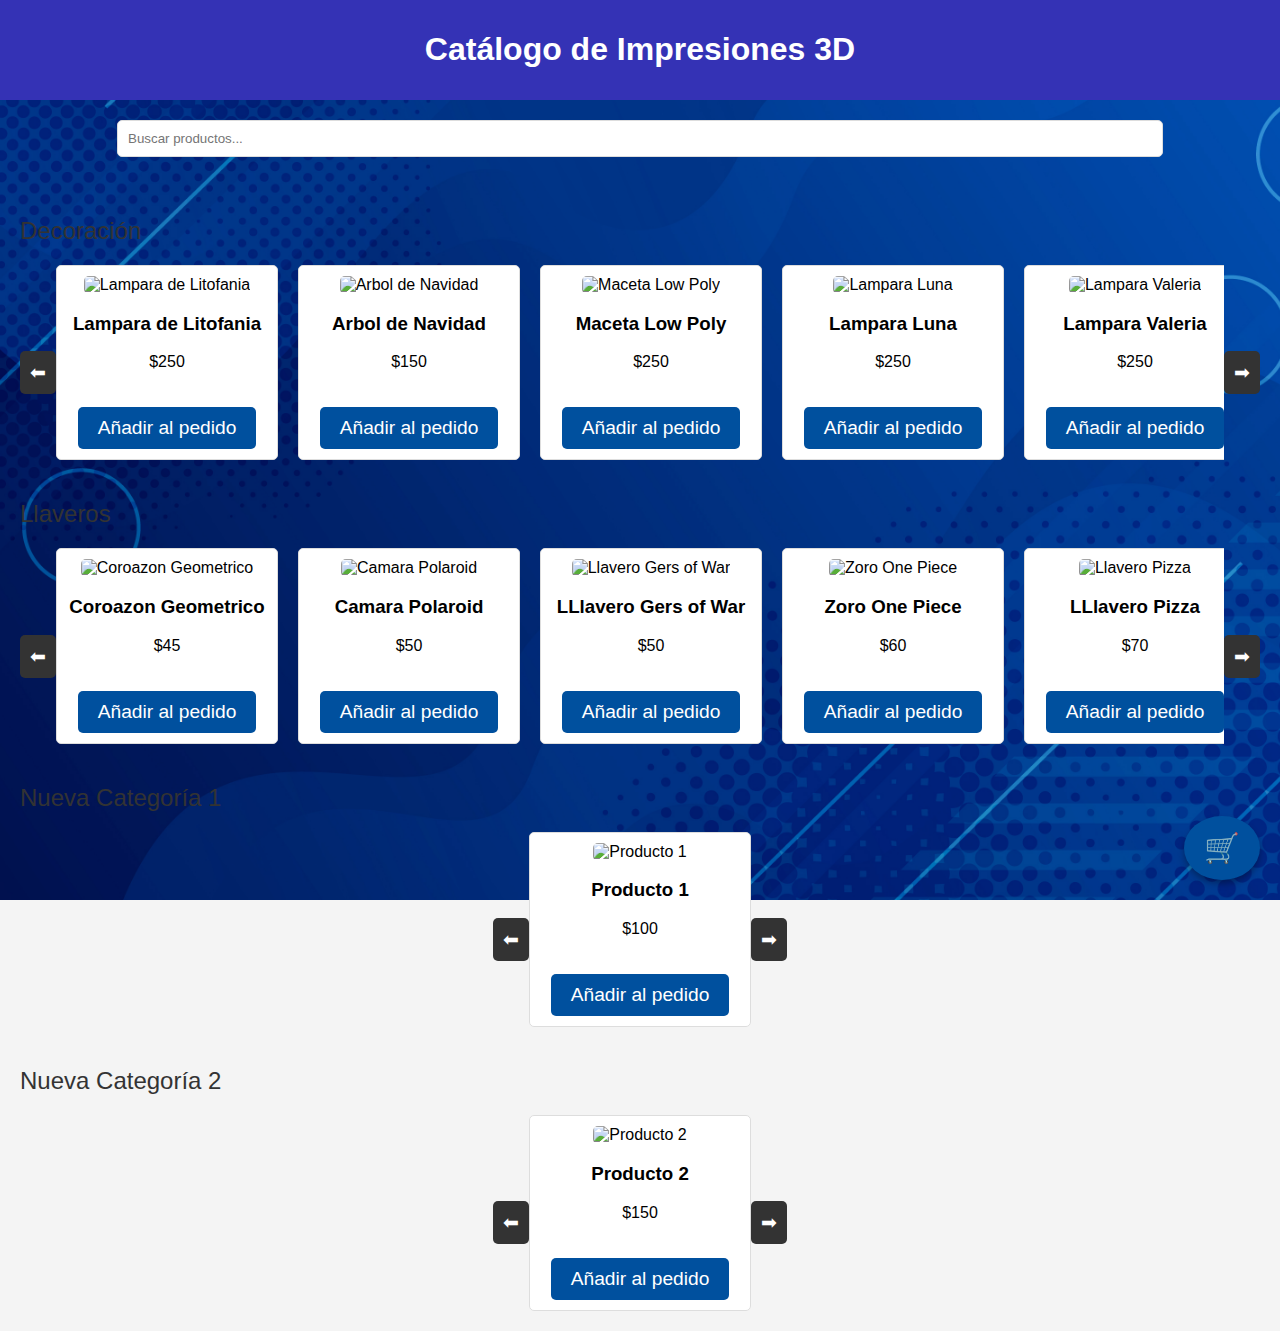
==== index.html @ 331e77e2 "Update index.html" ====
<!DOCTYPE html>
<html lang="es">
<head>
    <meta charset="UTF-8">
    <meta name="viewport" content="width=device-width, initial-scale=1.0">
    <title>Catálogo de Impresiones 3D</title>
    <link rel="stylesheet" href="style.css">
    <style>
        body {
            font-family: Arial, sans-serif;
            margin: 0;
            padding: 0;
            background-image: url("./Imagenes/fondo.jpg");
            background-size: cover;
            background-position: center center;
            background-attachment: fixed;
        }
        header {
            background-color: #3432b5;
            color: white;
            padding: 10px 20px;
            text-align: center;
        }
        .search-bar {
            margin: 20px auto;
            text-align: center;
        }
        .search-bar input {
            width: 80%;
            padding: 10px;
            border: 1px solid #ddd;
            border-radius: 5px;
        }
        .catalog {
            padding: 20px;
        }
        .category {
            width: 100%;
            font-size: 1.5em;
            margin-top: 20px;
            color: #333;
            text-align: left;
        }
        .carousel-container {
            display: flex;
            align-items: center;
            overflow: hidden;
            max-width: 100%;
        }
        .carousel {
            display: flex;
            gap: 20px;
            overflow-x: auto;
            scroll-behavior: smooth;
        }
        .carousel::-webkit-scrollbar {
            display: none;
        }
        .product {
            border: 1px solid #ddd;
            border-radius: 5px;
            padding: 10px;
            min-width: 150px;
            text-align: center;
            flex-shrink: 0;
        }
        .product img {
            max-width: 100%;
            border-radius: 5px;
        }
        .carousel-prev, .carousel-next {
            cursor: pointer;
            background-color: #333;
            color: white;
            border: none;
            padding: 10px;
        }
        /* Modal Styles */
        .modal {
            display: none;
            position: fixed;
            z-index: 1;
            left: 0;
            top: 0;
            width: 100%;
            height: 100%;
            background-color: rgba(0, 0, 0, 0.4);
            padding-top: 60px;
        }
        .modal-content {
            background-color: white;
            margin: 5% auto;
            padding: 20px;
            border-radius: 10px;
            width: 80%;
            max-width: 400px;
        }
        .close {
            color: #aaa;
            float: right;
            font-size: 28px;
            font-weight: bold;
        }
        .close:hover, .close:focus {
            color: black;
            text-decoration: none;
            cursor: pointer;
        }
    </style>
</head>
<body>
    <!-- Animación de Cargando -->
    <div class="loader" id="loader"></div>

    <div class="cart" onclick="openCartModal()">🛒</div>

    <!-- Modal del carrito -->
    <div id="cartModal" class="modal">
        <div class="modal-content">
            <span class="close" onclick="closeModal()">&times;</span>
            <h2>Tu pedido</h2>
            <!-- Usamos tabla para mostrar los elementos del carrito -->
            <table id="cartTable">
                <thead>
                    <tr>
                        <th>Producto</th>
                        <th>Precio</th>
                        <th>Cantidad</th>
                        <th>Total</th>
                        <th>Acciones</th>
                    </tr>
                </thead>
                <tbody id="cartItems"></tbody>
            </table>
            <div class="cart-total">
                <h3>Total: $<span id="totalPrice">0</span></h3>
            </div>
            <button onclick="proceedToWhatsApp()">Confirmar y enviar a WhatsApp</button>
        </div>
    </div>

    <header>
        <h1>Catálogo de Impresiones 3D</h1>
    </header>

    <!-- Barra de búsqueda -->
    <div class="search-bar">
        <input type="text" id="search" placeholder="Buscar productos..." oninput="filterProducts()">
    </div>

    <!-- Catálogo -->
    <div class="catalog" id="catalog">
        <!-- Categoría Decoración -->
        <div class="category">Decoración</div>
        <div class="carousel-container">
            <button id="scroll-left-decoracion" class="carousel-prev">⬅</button>
            <div class="carousel" id="decoracion">
                <div class="product" data-category="Decoración" data-name="Decoración">
                    <img src="C:/Users/OMEN/Desktop/Pagina web/Imagenes/1.1.jpg" width="150" height="200" alt="Lampara de Litofania">
                    <h3>Lampara de Litofania</h3>
                    <p>$250</p>
                    <button onclick="addToCart('Lampara de Litofania', 250)">Añadir al pedido</button>
                </div>
                <div class="product" data-category="Decoración" data-name="Decoración">
                    <img src="C:/Users/OMEN/Desktop/Pagina web/Imagenes/Arbol de Navidad.jpg" width="200" height="200" alt="Arbol de Navidad">
                    <h3>Arbol de Navidad</h3>
                    <p>$150</p>
                    <button onclick="addToCart('Arbol de Navidad', 150)">Añadir al pedido</button>
                </div>
                <div class="product" data-category="Decoración" data-name="Decoración">
                    <img src="C:/Users/OMEN/Desktop/Pagina web/Imagenes/Maceta Low Poly.jpg" width="200" height="200" alt="Maceta Low Poly">
                    <h3>Maceta Low Poly</h3>
                    <p>$250</p>
                    <button onclick="addToCart('Maceta Low Poly', 250)">Añadir al pedido</button>
                </div>
                <div class="product" data-category="Decoración" data-name="Decoración">
                    <img src="C:/Users/OMEN/Desktop/Pagina web/Imagenes/Lampara Luna.jpg" width="200" height="200" alt="Lampara Luna">
                    <h3>Lampara Luna</h3>
                    <p>$250</p>
                    <button onclick="addToCart('Lampara Luna', 250)">Añadir al pedido</button>
                </div>
                <div class="product" data-category="Decoración" data-name="Decoración">
                    <img src="C:/Users/OMEN/Desktop/Pagina web/Imagenes/Lampara Valeria.jpg" width="200" height="200" alt="Lampara Valeria">
                    <h3>Lampara Valeria</h3>
                    <p>$250</p>
                    <button onclick="addToCart('Lampara Valeria', 250)">Añadir al pedido</button>
                </div>
                <div class="product" data-category="Decoración" data-name="Decoración">
                    <img src="C:/Users/OMEN/Desktop/Pagina web/Imagenes/Lampara Tulipan.jpeg" width="200" height="200" alt="Lampara Tulipan">
                    <h3>Lampara Tulipan</h3>
                    <p>$300</p>
                    <button onclick="addToCart('Lampara Tulipan', 300)">Añadir al pedido</button>
                </div>
                <div class="product" data-category="Decoración" data-name="Decoración">
                    <img src="C:\Users\OMEN\Desktop\Pagina web\Imagenes\Florero Trensado.jpg" width="200" height="200" alt="Florero Trensado">
                    <h3>Florero Trensado</h3>
                    <p>$250</p>
                    <button onclick="addToCart('Florero Trensado', 300)">Añadir al pedido</button>
                </div>
                <div class="product" data-category="Decoración" data-name="Decoración">
                    <img src="C:\Users\OMEN\Desktop\Pagina web\Imagenes\Vaso Voroni Espiral.png" width="200" height="200" alt="Vaso Voroni Espiral">
                    <h3>Vaso Voroni Espiral</h3>
                    <p>$300</p>
                    <button onclick="addToCart('Vaso Voroni Espiral', 300)">Añadir al pedido</button>
                </div>
                <div class="product" data-category="Decoración" data-name="Decoración">
                    <img src="C:\Users\OMEN\Desktop\Pagina web\Imagenes\Linterna Minecraft.jpg" width="250" height="200" alt="Linterna Minecraft">
                    <h3>Linterna Minecraft</h3>
                    <p>$300</p>
                    <button onclick="addToCart('Linterna Minecraft', 300)">Añadir al pedido</button>
                </div>
                <div class="product" data-category="Decoración" data-name="Decoración">
                    <img src="C:\Users\OMEN\Desktop\Pagina web\Imagenes\Jarron Personalizado.png" width="200" height="200" alt="Jarron Personalizado">
                    <h3>Jarron Personalizado</h3>
                    <p>$300</p>
                    <button onclick="addToCart('Jarron Personalizado', 300)">Añadir al pedido</button>
                </div>
                <!-- Añade más productos si es necesario -->
            </div>
            <button id="scroll-right-decoracion" class="carousel-next">➡</button>
        </div>

        <!-- Categoría Llaveros -->
        <div class="category">Llaveros</div>
        <div class="carousel-container">
            <button id="scroll-left-Llaveros" class="carousel-prev">⬅</button>
            <div class="carousel" id="Llaveros">
                <div class="product" data-category="Llaveros" data-name="Llaveros">
                    <img src="C:\Users\OMEN\Desktop\Pagina web\Imagenes\Coroazon Geometrico.webp" width="200" height="200" alt="Coroazon Geometrico">
                    <h3>Coroazon Geometrico</h3>
                    <p>$45</p>
                    <button onclick="addToCart('Coroazon Geometrico', 45)">Añadir al pedido</button>
                </div>
                <div class="product" data-category="Llaveros" data-name="Llaveros">
                    <img src="C:\Users\OMEN\Desktop\Pagina web\Imagenes\Camara Polaroid.jpg" width="200" height="200" alt="Camara Polaroid">
                    <h3>Camara Polaroid</h3>
                    <p>$50</p>
                    <button onclick="addToCart('Camara Polaroid', 50)">Añadir al pedido</button>
                </div>
                <div class="product" data-category="Llaveros" data-name="Llaveros">
                    <img src="C:\Users\OMEN\Desktop\Pagina web\Imagenes\Llavero Gers of War.jpg" width="200" height="200" alt="Llavero Gers of War">
                    <h3>LLlavero Gers of War</h3>
                    <p>$50</p>
                    <button onclick="addToCart('Llavero Gers of War', 50)">Añadir al pedido</button>
                </div>
                <div class="product" data-category="Llaveros" data-name="Llaveros">
                    <img src="C:\Users\OMEN\Desktop\Pagina web\Imagenes\Zoro One Piece.jpg" width="200" height="200" alt="Zoro One Piece">
                    <h3>Zoro One Piece</h3>
                    <p>$60</p>
                    <button onclick="addToCart('Zoro One Piece', 60)">Añadir al pedido</button>
                </div>
                <div class="product" data-category="Llaveros" data-name="Llaveros">
                    <img src="C:\Users\OMEN\Desktop\Pagina web\Imagenes\Llavero Pizza.png" width="200" height="200" alt="Llavero Pizza">
                    <h3>LLlavero Pizza</h3>
                    <p>$70</p>
                    <button onclick="addToCart('Llavero Pizza', 70)">Añadir al pedido</button>
                </div>
                <div class="product" data-category="Llaveros" data-name="Llavero 3D">
                    <img src="llavero_3d.jpg" width="200" height="200" alt="Llavero 3D">
                    <h3>Llavero 3D</h3>
                    <p>$50</p>
                    <button onclick="addToCart('Llavero 3D', 50)">Añadir al pedido</button>
                </div>
                <div class="product" data-category="Llaveros" data-name="Llavero 3D">
                    <img src="llavero_3d.jpg" width="200" height="200" alt="Llavero 3D">
                    <h3>Llavero 3D</h3>
                    <p>$50</p>
                    <button onclick="addToCart('Llavero 3D', 50)">Añadir al pedido</button>
                </div>
                <div class="product" data-category="Llaveros" data-name="Llavero 3D">
                    <img src="llavero_3d.jpg" width="200" height="200" alt="Llavero 3D">
                    <h3>Llavero 3D</h3>
                    <p>$50</p>
                    <button onclick="addToCart('Llavero 3D', 50)">Añadir al pedido</button>
                </div>
                <div class="product" data-category="Llaveros" data-name="Llavero 3D">
                    <img src="llavero_3d.jpg" width="200" height="200" alt="Llavero 3D">
                    <h3>Llavero 3D</h3>
                    <p>$50</p>
                    <button onclick="addToCart('Llavero 3D', 50)">Añadir al pedido</button>
                </div>
                <div class="product" data-category="Llaveros" data-name="Llavero 3D">
                    <img src="llavero_3d.jpg" width="200" height="200" alt="Llavero 3D">
                    <h3>Llavero 3D</h3>
                    <p>$50</p>
                    <button onclick="addToCart('Llavero 3D', 50)">Añadir al pedido</button>
                </div>
                <!-- Añade más productos si es necesario -->
            </div>
            <button id="scroll-right-Llaveros" class="carousel-next">➡</button>
        </div>

        <!-- Nueva Categoría 1 -->
        <div class="category">Nueva Categoría 1</div>
        <div class="carousel-container">
            <button id="scroll-left-nueva-categoria-1" class="carousel-prev">⬅</button>
            <div class="carousel" id="nueva-categoria-1">
                <div class="product" data-category="Nueva Categoría 1" data-name="Producto 1">
                    <img src="producto1.jpg" alt="Producto 1">
                    <h3>Producto 1</h3>
                    <p>$100</p>
                    <button onclick="addToCart('Producto 1', 100)">Añadir al pedido</button>
                </div>
                <!-- Añade más productos si es necesario -->
            </div>
            <button id="scroll-right-nueva-categoria-1" class="carousel-next">➡</button>
        </div>

        <!-- Nueva Categoría 2 -->
        <div class="category">Nueva Categoría 2</div>
        <div class="carousel-container">
            <button id="scroll-left-nueva-categoria-2" class="carousel-prev">⬅</button>
            <div class="carousel" id="nueva-categoria-2">
                <div class="product" data-category="Nueva Categoría 2" data-name="Producto 2">
                    <img src="producto2.jpg" alt="Producto 2">
                    <h3>Producto 2</h3>
                    <p>$150</p>
                    <button onclick="addToCart('Producto 2', 150)">Añadir al pedido</button>
                </div>
                <!-- Añade más productos si es necesario -->
            </div>
            <button id="scroll-right-nueva-categoria-2" class="carousel-next">➡</button>
        </div>
    </div>

    <script src="script.js"></script>
</body>
</html>
---- style.css ----
/* Estilos Generales */
body {
    font-family: Arial, sans-serif;
    margin: 0;
    padding: 0;
    background-color: #f4f4f4;
}

header {
    background-color: #333;
    color: white;
    padding: 10px 20px;
    text-align: center;
}

.search-bar {
    margin: 20px auto;
    text-align: center;
}

.search-bar input {
    width: 80%;
    padding: 10px;
    border: 1px solid #ddd;
    border-radius: 5px;
}

/* Catálogo */
.catalog {
    display: flex;
    flex-wrap: wrap;
    gap: 20px;
    padding: 20px;
    justify-content: center;
}

.product {
    border: 1px solid #ddd;
    border-radius: 5px;
    padding: 10px;
    width: 200px;
    text-align: center;
    background-color: white;
}

.product img {
    max-width: 100%;
    border-radius: 5px;
}

.category {
    width: 100%;
    font-size: 1.5em;
    margin-top: 20px;
    color: #333;
    text-align: left;
}

/* Carrito */
.cart {
    position: fixed;
    bottom: 20px;
    right: 20px;
    background-color: #00509e;
    color: white;
    padding: 15px 20px;
    border-radius: 50%;
    font-size: 1.8em;
    box-shadow: 0 4px 6px rgba(0, 0, 0, 0.3);
    cursor: pointer;
    transition: background-color 0.3s ease, box-shadow 0.3s ease;
    z-index: 1001;
}

.cart:hover {
    background-color: #003f7f;
    box-shadow: 0 6px 8px rgba(0, 0, 0, 0.4);
}

/* Modal */
.modal {
    display: none;
    position: fixed;
    top: 0;
    left: 0;
    width: 100%;
    height: 100%;
    background-color: rgba(0, 0, 0, 0.7);
    justify-content: center;
    align-items: center;
    z-index: 1000;
}

/* Modal content */
.modal-content {
    background-color: #fff;
    border-radius: 10px;
    padding: 20px;
    width: 90%;
    max-width: 500px;
    text-align: center;
    position: relative;
    box-shadow: 0 4px 12px rgba(0, 0, 0, 0.2);
    display: flex;
    flex-direction: column;
    max-height: 70vh; /* Limitar la altura del modal */
    overflow-y: auto; /* Activar scroll si es necesario */
    justify-content: flex-start; /* Asegurar que el contenido esté al principio */
}

/* Titulo del carrito */
.modal-content h2 {
    margin-bottom: 20px;
    color: #333;
    font-size: 1.8em;
}

/* Close button */
.close {
    color: #aaa;
    font-size: 28px;
    font-weight: bold;
    position: absolute;
    top: 10px;
    right: 10px;
}

.close:hover,
.close:focus {
    color: black;
    text-decoration: none;
    cursor: pointer;
}

/* Contenido del carrito */
.cart-item {
    display: flex;
    justify-content: center; /* Centrar el contenido */
    align-items: center;
    padding: 10px 0;
    border-bottom: 1px solid #ddd;
}

.cart-item span {
    font-size: 1.2em;
    width: 50%; /* Distribuir el espacio */
    text-align: center; /* Centrar el texto */
}

.cart-total {
    margin-top: 20px;
    font-size: 1.4em;
    font-weight: bold;
    text-align: center; /* Centrar el texto */
}

.cart-total h3 {
    color: #00509e;
}

/* Botón de confirmar */
button {
    background-color: #00509e;
    color: white;
    padding: 10px 20px;
    border: none;
    border-radius: 5px;
    cursor: pointer;
    font-size: 1.2em;
    margin-top: 20px;
    transition: background-color 0.3s ease;
}

button:hover {
    background-color: #003f7f;
}

/* Botón de enviar al WhatsApp */
.whatsapp-button {
    background-color: #25d366;
    color: white;
    padding: 10px 20px;
    border: none;
    border-radius: 5px;
    cursor: pointer;
    font-size: 1.2em;
    margin-top: 20px;
    transition: background-color 0.3s ease;
    text-align: center;
}

.whatsapp-button:hover {
    background-color: #128c7e;
}

/* Responsive: Ajuste para pantallas pequeñas */
@media (max-width: 600px) {
    .modal-content {
        width: 95%;
    }

    .cart {
        font-size: 1.5em;
        padding: 12px 15px;
    }

    .modal-content h2 {
        font-size: 1.6em;
    }

    .cart-item span {
        font-size: 1em;
    }

    .cart-total h3 {
        font-size: 1.2em;
    }
}

/* Botón de eliminar artículo */
.remove-item {
    background-color: #e74c3c;
    color: white;
    padding: 5px 10px;
    border: none;
    border-radius: 5px;
    cursor: pointer;
    font-size: 0.9em;
    margin-left: 10px;
    transition: background-color 0.3s ease;
}

.remove-item:hover {
    background-color: #c0392b;
}

/* Estilos para el mensaje emergente */
.added-to-cart-message {
    position: fixed;
    bottom: 20px;
    left: 50%;
    transform: translateX(-50%);
    background-color: #28a745; /* Color verde */
    color: white;
    padding: 10px 20px;
    border-radius: 5px;
    font-size: 1.2em;
    display: none; /* Inicialmente oculto */
    opacity: 0;
    transition: opacity 0.3s ease-in-out;
    z-index: 1000;
}

/* Animación de aparición */
.added-to-cart-message.show {
    display: block;
    opacity: 1;
    animation: slideIn 0.5s ease-out;
}

/* Animación para el mensaje */
@keyframes slideIn {
    from {
        transform: translateX(-50%) translateY(50px);
        opacity: 0;
    }
    to {
        transform: translateX(-50%) translateY(0);
        opacity: 1;
    }
}

 /* Carrusel */

 /* Añadir estas líneas a tu archivo CSS */
.carousel {
    display: flex;
    gap: 20px;
    overflow-x: auto;
    scroll-snap-type: x mandatory;
}

.product {
    scroll-snap-align: start;
}

.carousel-prev, .carousel-next {
    cursor: pointer;
    background-color: #333;
    color: white;
    border: none;
    padding: 10px;
}
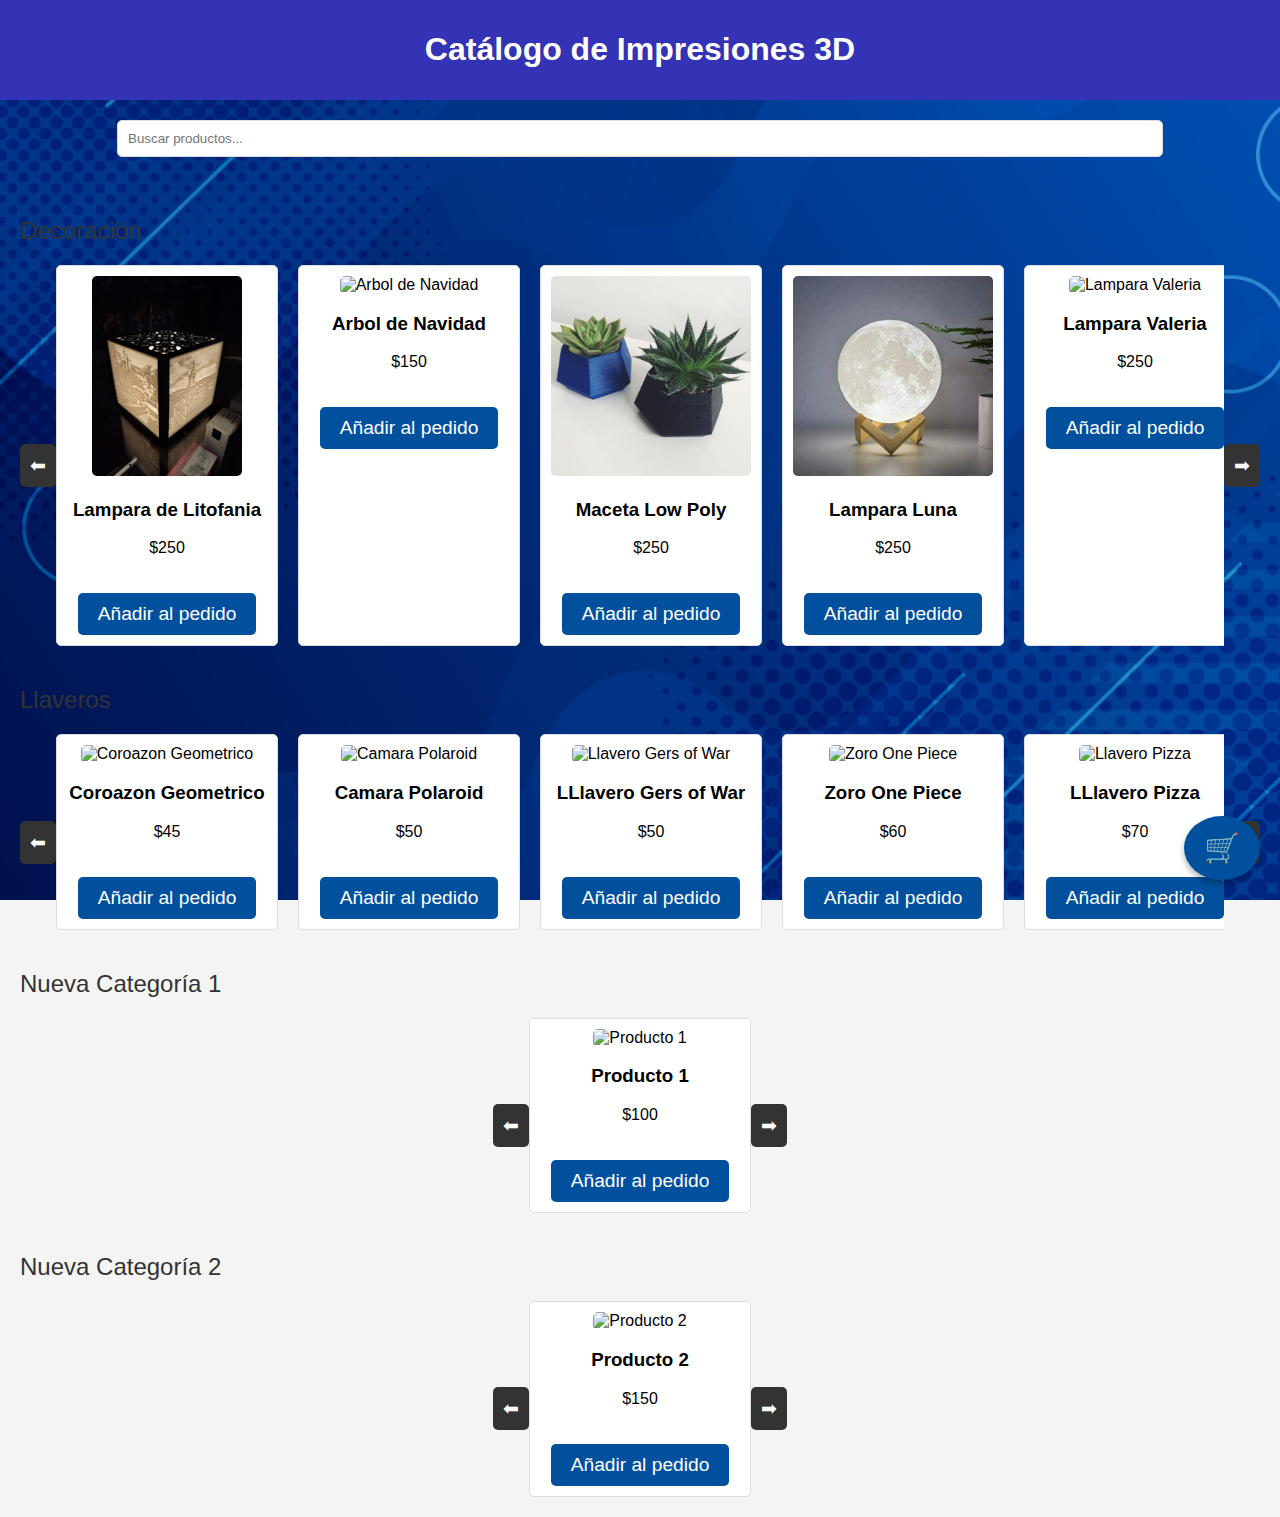
==== commit 49f18208: "Update index.html" ====
--- a/index.html
+++ b/index.html
@@ -156,7 +156,7 @@
             <button id="scroll-left-decoracion" class="carousel-prev">⬅</button>
             <div class="carousel" id="decoracion">
                 <div class="product" data-category="Decoración" data-name="Decoración">
-                    <img src="C:/Users/OMEN/Desktop/Pagina web/Imagenes/1.1.jpg" width="150" height="200" alt="Lampara de Litofania">
+                    <img src="./Imagenes/1.1.jpg" width="150" height="200" alt="Lampara de Litofania">
                     <h3>Lampara de Litofania</h3>
                     <p>$250</p>
                     <button onclick="addToCart('Lampara de Litofania', 250)">Añadir al pedido</button>
@@ -168,13 +168,13 @@
                     <button onclick="addToCart('Arbol de Navidad', 150)">Añadir al pedido</button>
                 </div>
                 <div class="product" data-category="Decoración" data-name="Decoración">
-                    <img src="C:/Users/OMEN/Desktop/Pagina web/Imagenes/Maceta Low Poly.jpg" width="200" height="200" alt="Maceta Low Poly">
+                    <img src="./Imagenes/Maceta Low Poly.jpg" width="200" height="200" alt="Maceta Low Poly">
                     <h3>Maceta Low Poly</h3>
                     <p>$250</p>
                     <button onclick="addToCart('Maceta Low Poly', 250)">Añadir al pedido</button>
                 </div>
                 <div class="product" data-category="Decoración" data-name="Decoración">
-                    <img src="C:/Users/OMEN/Desktop/Pagina web/Imagenes/Lampara Luna.jpg" width="200" height="200" alt="Lampara Luna">
+                    <img src="./Imagenes/Lampara Luna.jpg" width="200" height="200" alt="Lampara Luna">
                     <h3>Lampara Luna</h3>
                     <p>$250</p>
                     <button onclick="addToCart('Lampara Luna', 250)">Añadir al pedido</button>
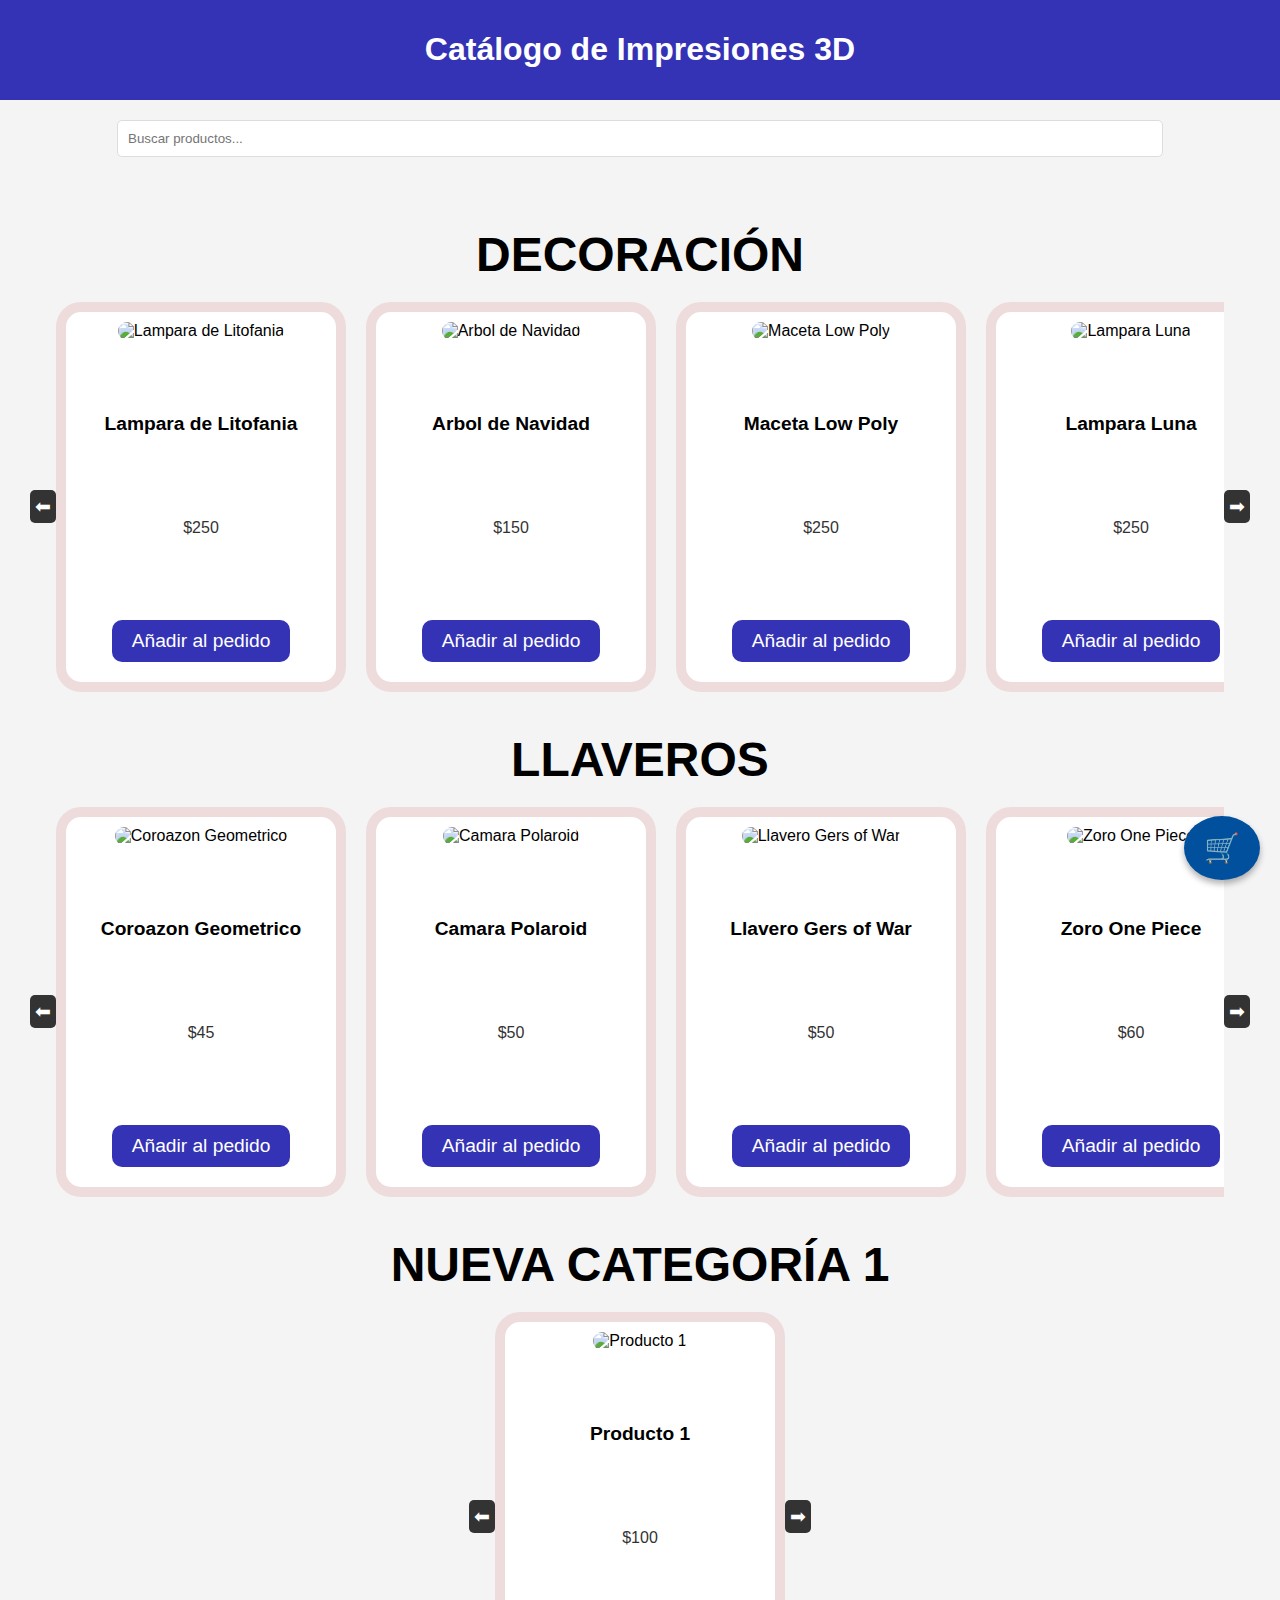
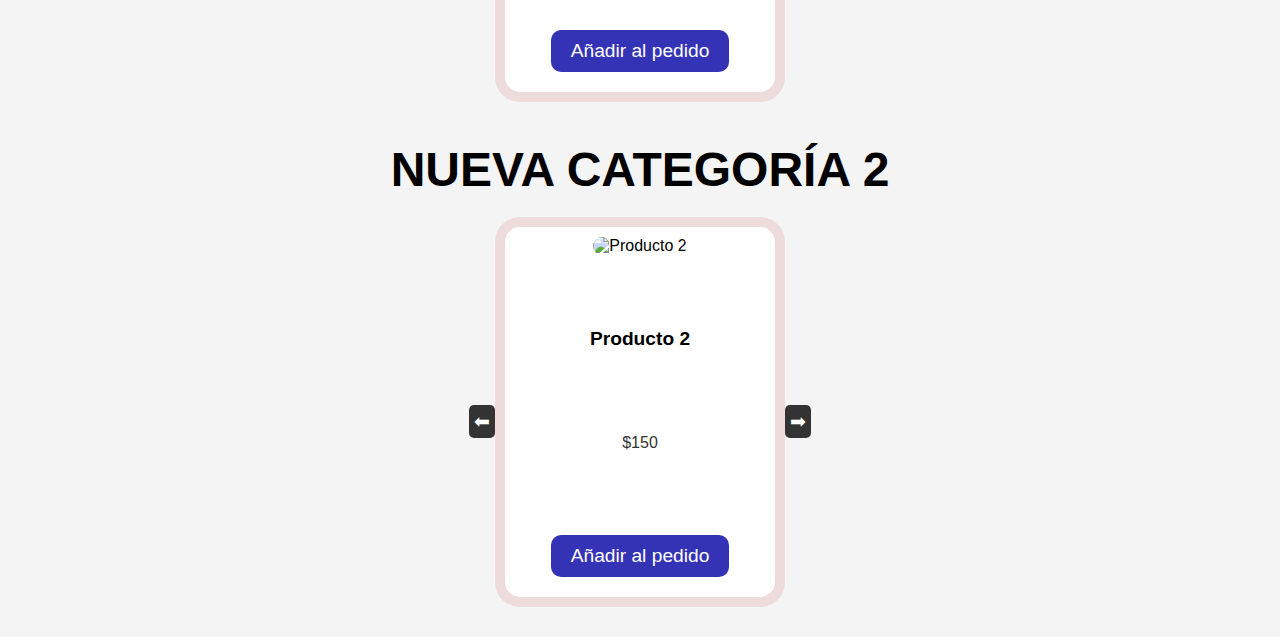
==== commit 6d29220a: "Update index.html" ====
--- a/index.html
+++ b/index.html
@@ -10,7 +10,7 @@
             font-family: Arial, sans-serif;
             margin: 0;
             padding: 0;
-            background-image: url("./Imagenes/fondo.jpg");
+            background-image: url("C:/Users/OMEN/Desktop/Pagina web/Imagenes/fondo.jpg");
             background-size: cover;
             background-position: center center;
             background-attachment: fixed;
@@ -32,14 +32,16 @@
             border-radius: 5px;
         }
         .catalog {
-            padding: 20px;
+            padding: 30px;
         }
         .category {
             width: 100%;
-            font-size: 1.5em;
+            font-size: 3em;
             margin-top: 20px;
-            color: #333;
-            text-align: left;
+            color: #000000;
+            text-align: center;
+            font-weight: bold;
+            text-transform: uppercase;
         }
         .carousel-container {
             display: flex;
@@ -57,23 +59,52 @@
             display: none;
         }
         .product {
-            border: 1px solid #ddd;
-            border-radius: 5px;
+            border: 10px solid #eedcdc;
+            border-radius: 25px;
             padding: 10px;
-            min-width: 150px;
+            width: 250px;
+            height: 350px;
             text-align: center;
             flex-shrink: 0;
+            display: flex;
+            flex-direction: column;
+            justify-content: space-between;
+            align-items: center;
+            background-color: white;
         }
         .product img {
             max-width: 100%;
-            border-radius: 5px;
+            max-height: 170px;
+            margin: 10 auto;
+            display: block;
+            object-fit: contain;
+            border-radius: 25px;
+        }
+        .product h3 {
+            margin: 10px 0;
+            font-size: 1.2em;
+            text-align: center;
+        }
+        .product p {
+            margin: 10px 0;
+            font-size: 1em;
+            color: #333;
+        }
+        .product button {
+            margin: 10px 0;
+            padding: 10px 20px;
+            background-color: #3432b5;
+            color: white;
+            border: none;
+            border-radius: 10px;
+            cursor: pointer;
         }
         .carousel-prev, .carousel-next {
             cursor: pointer;
             background-color: #333;
             color: white;
             border: none;
-            padding: 10px;
+            padding: 5px;
         }
         /* Modal Styles */
         .modal {
@@ -105,6 +136,28 @@
             color: black;
             text-decoration: none;
             cursor: pointer;
+        }
+        /* Responsive Styles */
+        @media (max-width: 768px) {
+            .search-bar input {
+                width: 90%;
+                padding: 8px;
+            }
+            .catalog {
+                padding: 10px;
+            }
+            .category {
+                font-size: 1.5em;
+                margin-top: 15px;
+            }
+            .product {
+                width: 160px;
+                height: 320px;
+                padding: 8px;
+            }
+            .carousel-prev, .carousel-next {
+                padding: 8px;
+            }
         }
     </style>
 </head>
@@ -156,61 +209,61 @@
             <button id="scroll-left-decoracion" class="carousel-prev">⬅</button>
             <div class="carousel" id="decoracion">
                 <div class="product" data-category="Decoración" data-name="Decoración">
-                    <img src="./Imagenes/1.1.jpg" width="150" height="200" alt="Lampara de Litofania">
+                    <img src="C:/Users/OMEN/Desktop/Pagina web/Imagenes/1.1.jpg" alt="Lampara de Litofania">
                     <h3>Lampara de Litofania</h3>
                     <p>$250</p>
                     <button onclick="addToCart('Lampara de Litofania', 250)">Añadir al pedido</button>
                 </div>
                 <div class="product" data-category="Decoración" data-name="Decoración">
-                    <img src="C:/Users/OMEN/Desktop/Pagina web/Imagenes/Arbol de Navidad.jpg" width="200" height="200" alt="Arbol de Navidad">
+                    <img src="C:/Users/OMEN/Desktop/Pagina web/Imagenes/Arbol de Navidad.jpg" alt="Arbol de Navidad">
                     <h3>Arbol de Navidad</h3>
                     <p>$150</p>
                     <button onclick="addToCart('Arbol de Navidad', 150)">Añadir al pedido</button>
                 </div>
                 <div class="product" data-category="Decoración" data-name="Decoración">
-                    <img src="./Imagenes/Maceta Low Poly.jpg" width="200" height="200" alt="Maceta Low Poly">
+                    <img src="C:/Users/OMEN/Desktop/Pagina web/Imagenes/Maceta Low Poly.jpg" alt="Maceta Low Poly">
                     <h3>Maceta Low Poly</h3>
                     <p>$250</p>
                     <button onclick="addToCart('Maceta Low Poly', 250)">Añadir al pedido</button>
                 </div>
                 <div class="product" data-category="Decoración" data-name="Decoración">
-                    <img src="./Imagenes/Lampara Luna.jpg" width="200" height="200" alt="Lampara Luna">
+                    <img src="C:/Users/OMEN/Desktop/Pagina web/Imagenes/Lampara Luna.jpg" alt="Lampara Luna">
                     <h3>Lampara Luna</h3>
                     <p>$250</p>
                     <button onclick="addToCart('Lampara Luna', 250)">Añadir al pedido</button>
                 </div>
                 <div class="product" data-category="Decoración" data-name="Decoración">
-                    <img src="C:/Users/OMEN/Desktop/Pagina web/Imagenes/Lampara Valeria.jpg" width="200" height="200" alt="Lampara Valeria">
+                    <img src="C:/Users/OMEN/Desktop/Pagina web/Imagenes/Lampara Valeria.jpg" alt="Lampara Valeria">
                     <h3>Lampara Valeria</h3>
                     <p>$250</p>
                     <button onclick="addToCart('Lampara Valeria', 250)">Añadir al pedido</button>
                 </div>
                 <div class="product" data-category="Decoración" data-name="Decoración">
-                    <img src="C:/Users/OMEN/Desktop/Pagina web/Imagenes/Lampara Tulipan.jpeg" width="200" height="200" alt="Lampara Tulipan">
+                    <img src="C:/Users/OMEN/Desktop/Pagina web/Imagenes/Lampara Tulipan.jpeg" alt="Lampara Tulipan">
                     <h3>Lampara Tulipan</h3>
                     <p>$300</p>
                     <button onclick="addToCart('Lampara Tulipan', 300)">Añadir al pedido</button>
                 </div>
                 <div class="product" data-category="Decoración" data-name="Decoración">
-                    <img src="C:\Users\OMEN\Desktop\Pagina web\Imagenes\Florero Trensado.jpg" width="200" height="200" alt="Florero Trensado">
+                    <img src="C:\Users\OMEN\Desktop\Pagina web\Imagenes\Florero Trensado.jpg" alt="Florero Trensado">
                     <h3>Florero Trensado</h3>
                     <p>$250</p>
                     <button onclick="addToCart('Florero Trensado', 300)">Añadir al pedido</button>
                 </div>
                 <div class="product" data-category="Decoración" data-name="Decoración">
-                    <img src="C:\Users\OMEN\Desktop\Pagina web\Imagenes\Vaso Voroni Espiral.png" width="200" height="200" alt="Vaso Voroni Espiral">
+                    <img src="C:\Users\OMEN\Desktop\Pagina web\Imagenes\Vaso Voroni Espiral.png" alt="Vaso Voroni Espiral">
                     <h3>Vaso Voroni Espiral</h3>
                     <p>$300</p>
                     <button onclick="addToCart('Vaso Voroni Espiral', 300)">Añadir al pedido</button>
                 </div>
                 <div class="product" data-category="Decoración" data-name="Decoración">
-                    <img src="C:\Users\OMEN\Desktop\Pagina web\Imagenes\Linterna Minecraft.jpg" width="250" height="200" alt="Linterna Minecraft">
+                    <img src="C:\Users\OMEN\Desktop\Pagina web\Imagenes\Linterna Minecraft.jpg" alt="Linterna Minecraft">
                     <h3>Linterna Minecraft</h3>
                     <p>$300</p>
                     <button onclick="addToCart('Linterna Minecraft', 300)">Añadir al pedido</button>
                 </div>
                 <div class="product" data-category="Decoración" data-name="Decoración">
-                    <img src="C:\Users\OMEN\Desktop\Pagina web\Imagenes\Jarron Personalizado.png" width="200" height="200" alt="Jarron Personalizado">
+                    <img src="C:\Users\OMEN\Desktop\Pagina web\Imagenes\Jarron Personalizado.png" alt="Jarron Personalizado">
                     <h3>Jarron Personalizado</h3>
                     <p>$300</p>
                     <button onclick="addToCart('Jarron Personalizado', 300)">Añadir al pedido</button>
@@ -226,64 +279,76 @@
             <button id="scroll-left-Llaveros" class="carousel-prev">⬅</button>
             <div class="carousel" id="Llaveros">
                 <div class="product" data-category="Llaveros" data-name="Llaveros">
-                    <img src="C:\Users\OMEN\Desktop\Pagina web\Imagenes\Coroazon Geometrico.webp" width="200" height="200" alt="Coroazon Geometrico">
+                    <img src="C:\Users\OMEN\Desktop\Pagina web\Imagenes\Coroazon Geometrico.webp" alt="Coroazon Geometrico">
                     <h3>Coroazon Geometrico</h3>
                     <p>$45</p>
                     <button onclick="addToCart('Coroazon Geometrico', 45)">Añadir al pedido</button>
                 </div>
                 <div class="product" data-category="Llaveros" data-name="Llaveros">
-                    <img src="C:\Users\OMEN\Desktop\Pagina web\Imagenes\Camara Polaroid.jpg" width="200" height="200" alt="Camara Polaroid">
+                    <img src="C:\Users\OMEN\Desktop\Pagina web\Imagenes\Camara Polaroid.jpg" alt="Camara Polaroid">
                     <h3>Camara Polaroid</h3>
                     <p>$50</p>
                     <button onclick="addToCart('Camara Polaroid', 50)">Añadir al pedido</button>
                 </div>
                 <div class="product" data-category="Llaveros" data-name="Llaveros">
-                    <img src="C:\Users\OMEN\Desktop\Pagina web\Imagenes\Llavero Gers of War.jpg" width="200" height="200" alt="Llavero Gers of War">
-                    <h3>LLlavero Gers of War</h3>
+                    <img src="C:\Users\OMEN\Desktop\Pagina web\Imagenes\Llavero Gers of War.jpg" alt="Llavero Gers of War">
+                    <h3>Llavero Gers of War</h3>
                     <p>$50</p>
                     <button onclick="addToCart('Llavero Gers of War', 50)">Añadir al pedido</button>
                 </div>
                 <div class="product" data-category="Llaveros" data-name="Llaveros">
-                    <img src="C:\Users\OMEN\Desktop\Pagina web\Imagenes\Zoro One Piece.jpg" width="200" height="200" alt="Zoro One Piece">
+                    <img src="C:\Users\OMEN\Desktop\Pagina web\Imagenes\Zoro One Piece.jpg" alt="Zoro One Piece">
                     <h3>Zoro One Piece</h3>
                     <p>$60</p>
                     <button onclick="addToCart('Zoro One Piece', 60)">Añadir al pedido</button>
                 </div>
                 <div class="product" data-category="Llaveros" data-name="Llaveros">
-                    <img src="C:\Users\OMEN\Desktop\Pagina web\Imagenes\Llavero Pizza.png" width="200" height="200" alt="Llavero Pizza">
+                    <img src="C:\Users\OMEN\Desktop\Pagina web\Imagenes\Llavero Pizza.png" alt="Llavero Pizza">
                     <h3>LLlavero Pizza</h3>
                     <p>$70</p>
                     <button onclick="addToCart('Llavero Pizza', 70)">Añadir al pedido</button>
                 </div>
-                <div class="product" data-category="Llaveros" data-name="Llavero 3D">
-                    <img src="llavero_3d.jpg" width="200" height="200" alt="Llavero 3D">
-                    <h3>Llavero 3D</h3>
-                    <p>$50</p>
-                    <button onclick="addToCart('Llavero 3D', 50)">Añadir al pedido</button>
-                </div>
-                <div class="product" data-category="Llaveros" data-name="Llavero 3D">
-                    <img src="llavero_3d.jpg" width="200" height="200" alt="Llavero 3D">
-                    <h3>Llavero 3D</h3>
-                    <p>$50</p>
-                    <button onclick="addToCart('Llavero 3D', 50)">Añadir al pedido</button>
-                </div>
-                <div class="product" data-category="Llaveros" data-name="Llavero 3D">
-                    <img src="llavero_3d.jpg" width="200" height="200" alt="Llavero 3D">
-                    <h3>Llavero 3D</h3>
-                    <p>$50</p>
-                    <button onclick="addToCart('Llavero 3D', 50)">Añadir al pedido</button>
-                </div>
-                <div class="product" data-category="Llaveros" data-name="Llavero 3D">
-                    <img src="llavero_3d.jpg" width="200" height="200" alt="Llavero 3D">
-                    <h3>Llavero 3D</h3>
-                    <p>$50</p>
-                    <button onclick="addToCart('Llavero 3D', 50)">Añadir al pedido</button>
-                </div>
-                <div class="product" data-category="Llaveros" data-name="Llavero 3D">
-                    <img src="llavero_3d.jpg" width="200" height="200" alt="Llavero 3D">
-                    <h3>Llavero 3D</h3>
-                    <p>$50</p>
-                    <button onclick="addToCart('Llavero 3D', 50)">Añadir al pedido</button>
+                <div class="product" data-category="Llaveros" data-name="Llaveros">
+                    <img src="C:\Users\OMEN\Desktop\Pagina web\Imagenes\Llavero Pacman.jpg" alt="Llavero Pacman">
+                    <h3>Llavero Pacman</h3>
+                    <p>$50</p>
+                    <button onclick="addToCart('Llavero Pacman', 50)">Añadir al pedido</button>
+                </div>
+                <div class="product" data-category="Llaveros" data-name="Llaveros">
+                    <img src="C:\Users\OMEN\Desktop\Pagina web\Imagenes\Cabeza de Dead Pool.png" alt="Cabeza de Dead Pool">
+                    <h3>Cabeza de Dead Pool</h3>
+                    <p>$50</p>
+                    <button onclick="addToCart('Cabeza de Dead Pool', 50)">Añadir al pedido</button>
+                </div>
+                <div class="product" data-category="Llaveros" data-name="Llaveros">
+                    <img src="C:\Users\OMEN\Desktop\Pagina web\Imagenes\Llaveros Sharingan.jpg" alt="Llaveros Sharingan">
+                    <h3>Llaveros Sharingan</h3>
+                    <p>$50</p>
+                    <button onclick="addToCart('Llaveros Sharingan', 50)">Añadir al pedido</button>
+                </div>
+                <div class="product" data-category="Llaveros" data-name="Llaveros">
+                    <img src="C:\Users\OMEN\Desktop\Pagina web\Imagenes\Hongos de Mario Bros.jpg" alt="Hongos de Mario Bros">
+                    <h3>Hongos de Mario Bros</h3>
+                    <p>$50</p>
+                    <button onclick="addToCart('Hongos de Mario Bros', 50)">Añadir al pedido</button>
+                </div>
+                <div class="product" data-category="Llaveros" data-name="Llaveros">
+                    <img src="C:\Users\OMEN\Desktop\Pagina web\Imagenes\Llaveros Deformitos.png" alt="Llaveros Deformitos">
+                    <h3>Llaveros Deformitos</h3>
+                    <p>$35</p>
+                    <button onclick="addToCart('Llaveros Deformitos', 35)">Añadir al pedido</button>
+                </div>
+                <div class="product" data-category="Llaveros" data-name="Llaveros">
+                    <img src="C:\Users\OMEN\Desktop\Pagina web\Imagenes\Llaveros Deformitos.png" alt="Llaveros Deformitos">
+                    <h3>Llaveros Deformitos</h3>
+                    <p>$35</p>
+                    <button onclick="addToCart('Llaveros Deformitos', 35)">Añadir al pedido</button>
+                </div>
+                <div class="product" data-category="Llaveros" data-name="Llaveros">
+                    <img src="C:\Users\OMEN\Desktop\Pagina web\Imagenes\Llaveros Deformitos.png" alt="Llaveros Deformitos">
+                    <h3>Llaveros Deformitos</h3>
+                    <p>$35</p>
+                    <button onclick="addToCart('Llaveros Deformitos', 35)">Añadir al pedido</button>
                 </div>
                 <!-- Añade más productos si es necesario -->
             </div>
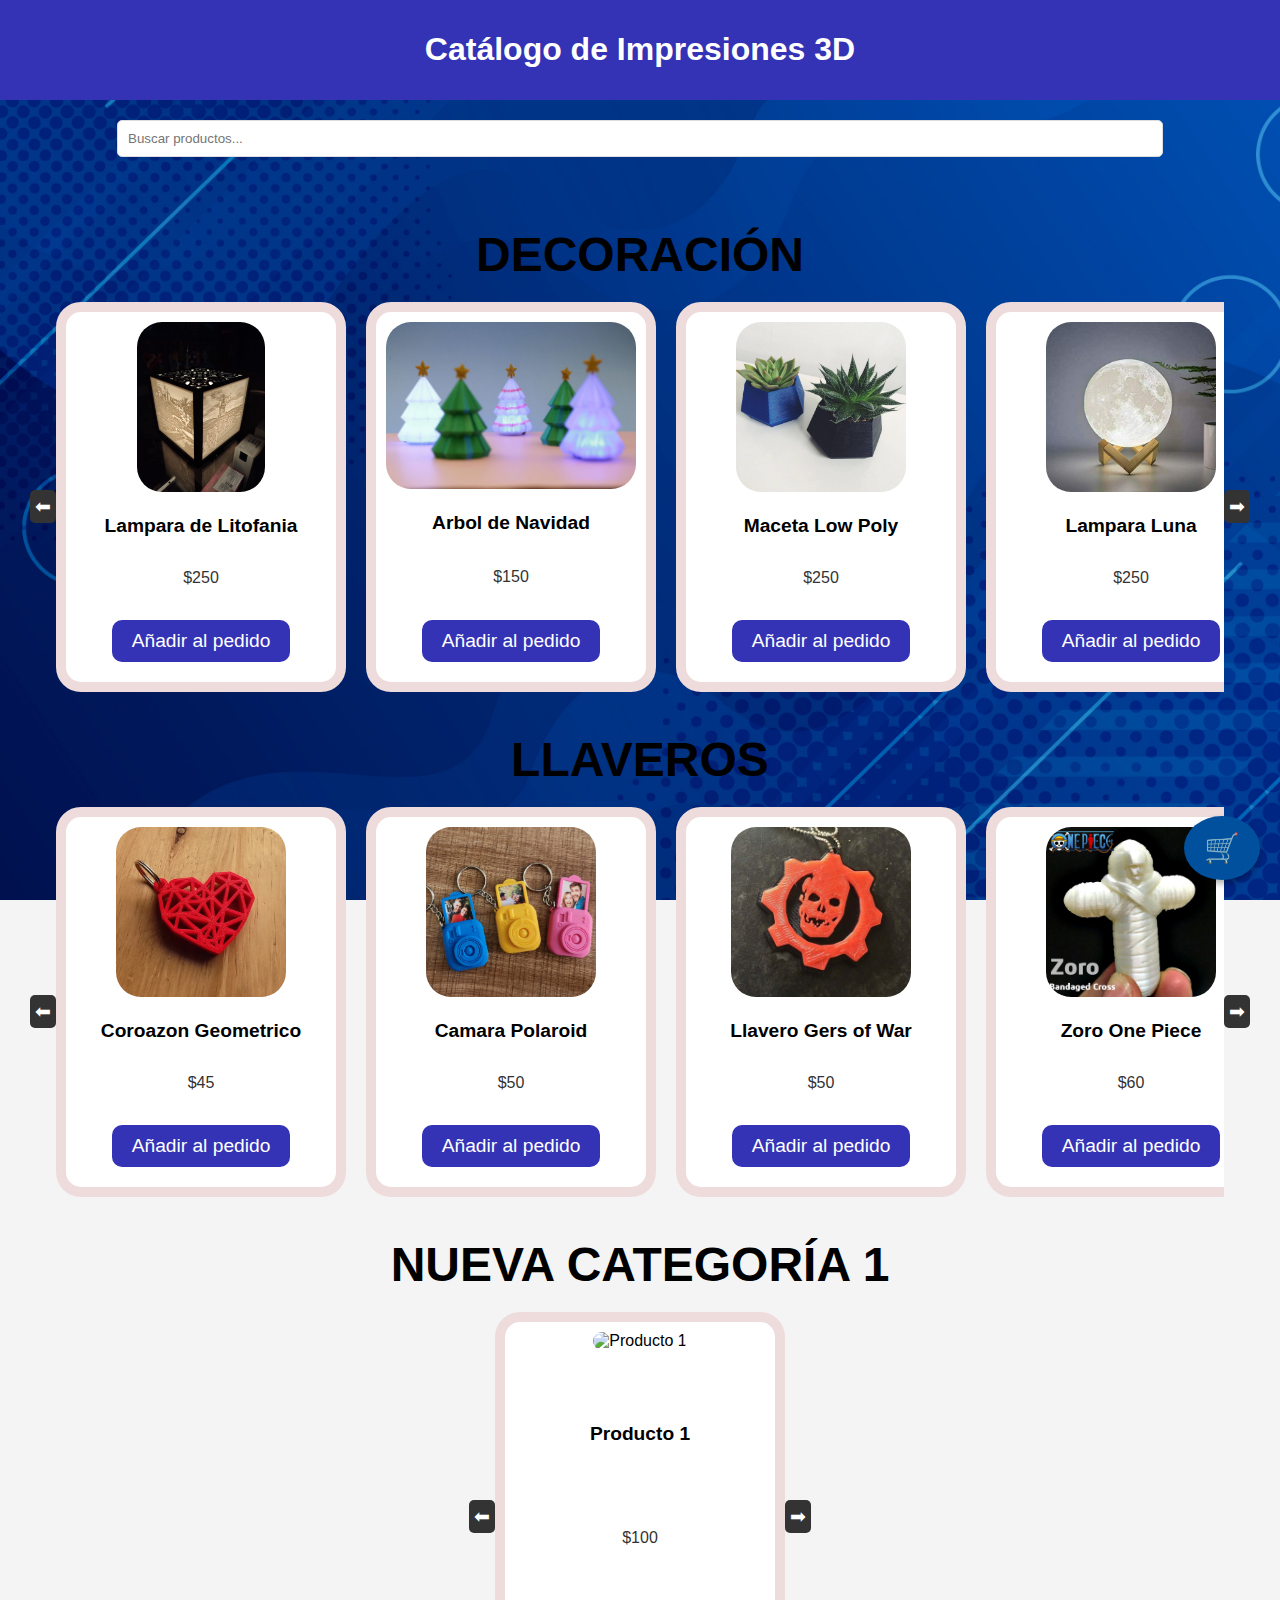
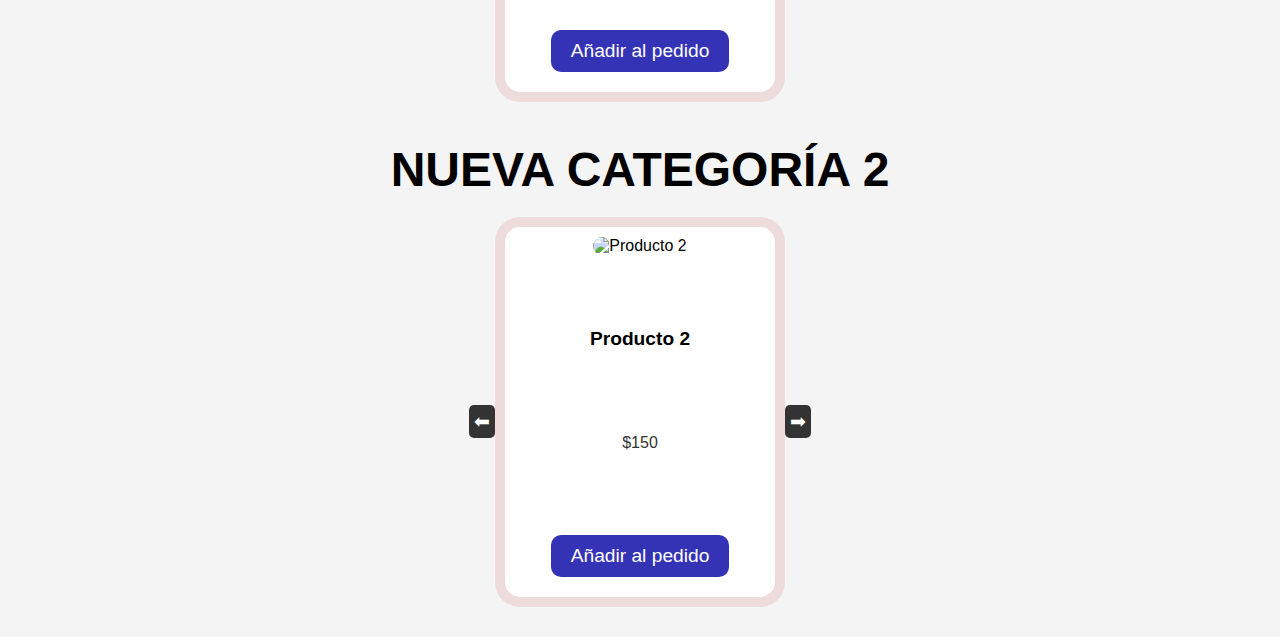
==== commit 206c0b95: "Update index.html" ====
--- a/index.html
+++ b/index.html
@@ -10,7 +10,7 @@
             font-family: Arial, sans-serif;
             margin: 0;
             padding: 0;
-            background-image: url("C:/Users/OMEN/Desktop/Pagina web/Imagenes/fondo.jpg");
+            background-image: url("./Imagenes/fondo.jpg");
             background-size: cover;
             background-position: center center;
             background-attachment: fixed;
@@ -209,61 +209,61 @@
             <button id="scroll-left-decoracion" class="carousel-prev">⬅</button>
             <div class="carousel" id="decoracion">
                 <div class="product" data-category="Decoración" data-name="Decoración">
-                    <img src="C:/Users/OMEN/Desktop/Pagina web/Imagenes/1.1.jpg" alt="Lampara de Litofania">
+                    <img src="./Imagenes/1.1.jpg" alt="Lampara de Litofania">
                     <h3>Lampara de Litofania</h3>
                     <p>$250</p>
                     <button onclick="addToCart('Lampara de Litofania', 250)">Añadir al pedido</button>
                 </div>
                 <div class="product" data-category="Decoración" data-name="Decoración">
-                    <img src="C:/Users/OMEN/Desktop/Pagina web/Imagenes/Arbol de Navidad.jpg" alt="Arbol de Navidad">
+                    <img src="./Imagenes/Arbol de Navidad.jpg" alt="Arbol de Navidad">
                     <h3>Arbol de Navidad</h3>
                     <p>$150</p>
                     <button onclick="addToCart('Arbol de Navidad', 150)">Añadir al pedido</button>
                 </div>
                 <div class="product" data-category="Decoración" data-name="Decoración">
-                    <img src="C:/Users/OMEN/Desktop/Pagina web/Imagenes/Maceta Low Poly.jpg" alt="Maceta Low Poly">
+                    <img src="./Imagenes/Maceta Low Poly.jpg" alt="Maceta Low Poly">
                     <h3>Maceta Low Poly</h3>
                     <p>$250</p>
                     <button onclick="addToCart('Maceta Low Poly', 250)">Añadir al pedido</button>
                 </div>
                 <div class="product" data-category="Decoración" data-name="Decoración">
-                    <img src="C:/Users/OMEN/Desktop/Pagina web/Imagenes/Lampara Luna.jpg" alt="Lampara Luna">
+                    <img src="./Imagenes/Lampara Luna.jpg" alt="Lampara Luna">
                     <h3>Lampara Luna</h3>
                     <p>$250</p>
                     <button onclick="addToCart('Lampara Luna', 250)">Añadir al pedido</button>
                 </div>
                 <div class="product" data-category="Decoración" data-name="Decoración">
-                    <img src="C:/Users/OMEN/Desktop/Pagina web/Imagenes/Lampara Valeria.jpg" alt="Lampara Valeria">
+                    <img src="./Imagenes/Lampara Valeria.jpg" alt="Lampara Valeria">
                     <h3>Lampara Valeria</h3>
                     <p>$250</p>
                     <button onclick="addToCart('Lampara Valeria', 250)">Añadir al pedido</button>
                 </div>
                 <div class="product" data-category="Decoración" data-name="Decoración">
-                    <img src="C:/Users/OMEN/Desktop/Pagina web/Imagenes/Lampara Tulipan.jpeg" alt="Lampara Tulipan">
+                    <img src="./Imagenes/Lampara Tulipan.jpeg" alt="Lampara Tulipan">
                     <h3>Lampara Tulipan</h3>
                     <p>$300</p>
                     <button onclick="addToCart('Lampara Tulipan', 300)">Añadir al pedido</button>
                 </div>
                 <div class="product" data-category="Decoración" data-name="Decoración">
-                    <img src="C:\Users\OMEN\Desktop\Pagina web\Imagenes\Florero Trensado.jpg" alt="Florero Trensado">
+                    <img src=".\Imagenes\Florero Trensado.jpg" alt="Florero Trensado">
                     <h3>Florero Trensado</h3>
                     <p>$250</p>
                     <button onclick="addToCart('Florero Trensado', 300)">Añadir al pedido</button>
                 </div>
                 <div class="product" data-category="Decoración" data-name="Decoración">
-                    <img src="C:\Users\OMEN\Desktop\Pagina web\Imagenes\Vaso Voroni Espiral.png" alt="Vaso Voroni Espiral">
+                    <img src=".\Imagenes\Vaso Voroni Espiral.png" alt="Vaso Voroni Espiral">
                     <h3>Vaso Voroni Espiral</h3>
                     <p>$300</p>
                     <button onclick="addToCart('Vaso Voroni Espiral', 300)">Añadir al pedido</button>
                 </div>
                 <div class="product" data-category="Decoración" data-name="Decoración">
-                    <img src="C:\Users\OMEN\Desktop\Pagina web\Imagenes\Linterna Minecraft.jpg" alt="Linterna Minecraft">
+                    <img src=".\Imagenes\Linterna Minecraft.jpg" alt="Linterna Minecraft">
                     <h3>Linterna Minecraft</h3>
                     <p>$300</p>
                     <button onclick="addToCart('Linterna Minecraft', 300)">Añadir al pedido</button>
                 </div>
                 <div class="product" data-category="Decoración" data-name="Decoración">
-                    <img src="C:\Users\OMEN\Desktop\Pagina web\Imagenes\Jarron Personalizado.png" alt="Jarron Personalizado">
+                    <img src=".\Imagenes\Jarron Personalizado.png" alt="Jarron Personalizado">
                     <h3>Jarron Personalizado</h3>
                     <p>$300</p>
                     <button onclick="addToCart('Jarron Personalizado', 300)">Añadir al pedido</button>
@@ -279,73 +279,73 @@
             <button id="scroll-left-Llaveros" class="carousel-prev">⬅</button>
             <div class="carousel" id="Llaveros">
                 <div class="product" data-category="Llaveros" data-name="Llaveros">
-                    <img src="C:\Users\OMEN\Desktop\Pagina web\Imagenes\Coroazon Geometrico.webp" alt="Coroazon Geometrico">
+                    <img src=".\Imagenes\Coroazon Geometrico.webp" alt="Coroazon Geometrico">
                     <h3>Coroazon Geometrico</h3>
                     <p>$45</p>
                     <button onclick="addToCart('Coroazon Geometrico', 45)">Añadir al pedido</button>
                 </div>
                 <div class="product" data-category="Llaveros" data-name="Llaveros">
-                    <img src="C:\Users\OMEN\Desktop\Pagina web\Imagenes\Camara Polaroid.jpg" alt="Camara Polaroid">
+                    <img src=".\Imagenes\Camara Polaroid.jpg" alt="Camara Polaroid">
                     <h3>Camara Polaroid</h3>
                     <p>$50</p>
                     <button onclick="addToCart('Camara Polaroid', 50)">Añadir al pedido</button>
                 </div>
                 <div class="product" data-category="Llaveros" data-name="Llaveros">
-                    <img src="C:\Users\OMEN\Desktop\Pagina web\Imagenes\Llavero Gers of War.jpg" alt="Llavero Gers of War">
+                    <img src=".\Imagenes\Llavero Gers of War.jpg" alt="Llavero Gers of War">
                     <h3>Llavero Gers of War</h3>
                     <p>$50</p>
                     <button onclick="addToCart('Llavero Gers of War', 50)">Añadir al pedido</button>
                 </div>
                 <div class="product" data-category="Llaveros" data-name="Llaveros">
-                    <img src="C:\Users\OMEN\Desktop\Pagina web\Imagenes\Zoro One Piece.jpg" alt="Zoro One Piece">
+                    <img src=".\Imagenes\Zoro One Piece.jpg" alt="Zoro One Piece">
                     <h3>Zoro One Piece</h3>
                     <p>$60</p>
                     <button onclick="addToCart('Zoro One Piece', 60)">Añadir al pedido</button>
                 </div>
                 <div class="product" data-category="Llaveros" data-name="Llaveros">
-                    <img src="C:\Users\OMEN\Desktop\Pagina web\Imagenes\Llavero Pizza.png" alt="Llavero Pizza">
+                    <img src=".\Imagenes\Llavero Pizza.png" alt="Llavero Pizza">
                     <h3>LLlavero Pizza</h3>
                     <p>$70</p>
                     <button onclick="addToCart('Llavero Pizza', 70)">Añadir al pedido</button>
                 </div>
                 <div class="product" data-category="Llaveros" data-name="Llaveros">
-                    <img src="C:\Users\OMEN\Desktop\Pagina web\Imagenes\Llavero Pacman.jpg" alt="Llavero Pacman">
+                    <img src=".\Imagenes\Llavero Pacman.jpg" alt="Llavero Pacman">
                     <h3>Llavero Pacman</h3>
                     <p>$50</p>
                     <button onclick="addToCart('Llavero Pacman', 50)">Añadir al pedido</button>
                 </div>
                 <div class="product" data-category="Llaveros" data-name="Llaveros">
-                    <img src="C:\Users\OMEN\Desktop\Pagina web\Imagenes\Cabeza de Dead Pool.png" alt="Cabeza de Dead Pool">
+                    <img src=".\Imagenes\Cabeza de Dead Pool.png" alt="Cabeza de Dead Pool">
                     <h3>Cabeza de Dead Pool</h3>
                     <p>$50</p>
                     <button onclick="addToCart('Cabeza de Dead Pool', 50)">Añadir al pedido</button>
                 </div>
                 <div class="product" data-category="Llaveros" data-name="Llaveros">
-                    <img src="C:\Users\OMEN\Desktop\Pagina web\Imagenes\Llaveros Sharingan.jpg" alt="Llaveros Sharingan">
+                    <img src=".\Imagenes\Llaveros Sharingan.jpg" alt="Llaveros Sharingan">
                     <h3>Llaveros Sharingan</h3>
                     <p>$50</p>
                     <button onclick="addToCart('Llaveros Sharingan', 50)">Añadir al pedido</button>
                 </div>
                 <div class="product" data-category="Llaveros" data-name="Llaveros">
-                    <img src="C:\Users\OMEN\Desktop\Pagina web\Imagenes\Hongos de Mario Bros.jpg" alt="Hongos de Mario Bros">
+                    <img src=".\Imagenes\Hongos de Mario Bros.jpg" alt="Hongos de Mario Bros">
                     <h3>Hongos de Mario Bros</h3>
                     <p>$50</p>
                     <button onclick="addToCart('Hongos de Mario Bros', 50)">Añadir al pedido</button>
                 </div>
                 <div class="product" data-category="Llaveros" data-name="Llaveros">
-                    <img src="C:\Users\OMEN\Desktop\Pagina web\Imagenes\Llaveros Deformitos.png" alt="Llaveros Deformitos">
+                    <img src=".\Imagenes\Llaveros Deformitos.png" alt="Llaveros Deformitos">
                     <h3>Llaveros Deformitos</h3>
                     <p>$35</p>
                     <button onclick="addToCart('Llaveros Deformitos', 35)">Añadir al pedido</button>
                 </div>
                 <div class="product" data-category="Llaveros" data-name="Llaveros">
-                    <img src="C:\Users\OMEN\Desktop\Pagina web\Imagenes\Llaveros Deformitos.png" alt="Llaveros Deformitos">
+                    <img src=".\Imagenes\Llaveros Deformitos.png" alt="Llaveros Deformitos">
                     <h3>Llaveros Deformitos</h3>
                     <p>$35</p>
                     <button onclick="addToCart('Llaveros Deformitos', 35)">Añadir al pedido</button>
                 </div>
                 <div class="product" data-category="Llaveros" data-name="Llaveros">
-                    <img src="C:\Users\OMEN\Desktop\Pagina web\Imagenes\Llaveros Deformitos.png" alt="Llaveros Deformitos">
+                    <img src=".\Imagenes\Llaveros Deformitos.png" alt="Llaveros Deformitos">
                     <h3>Llaveros Deformitos</h3>
                     <p>$35</p>
                     <button onclick="addToCart('Llaveros Deformitos', 35)">Añadir al pedido</button>
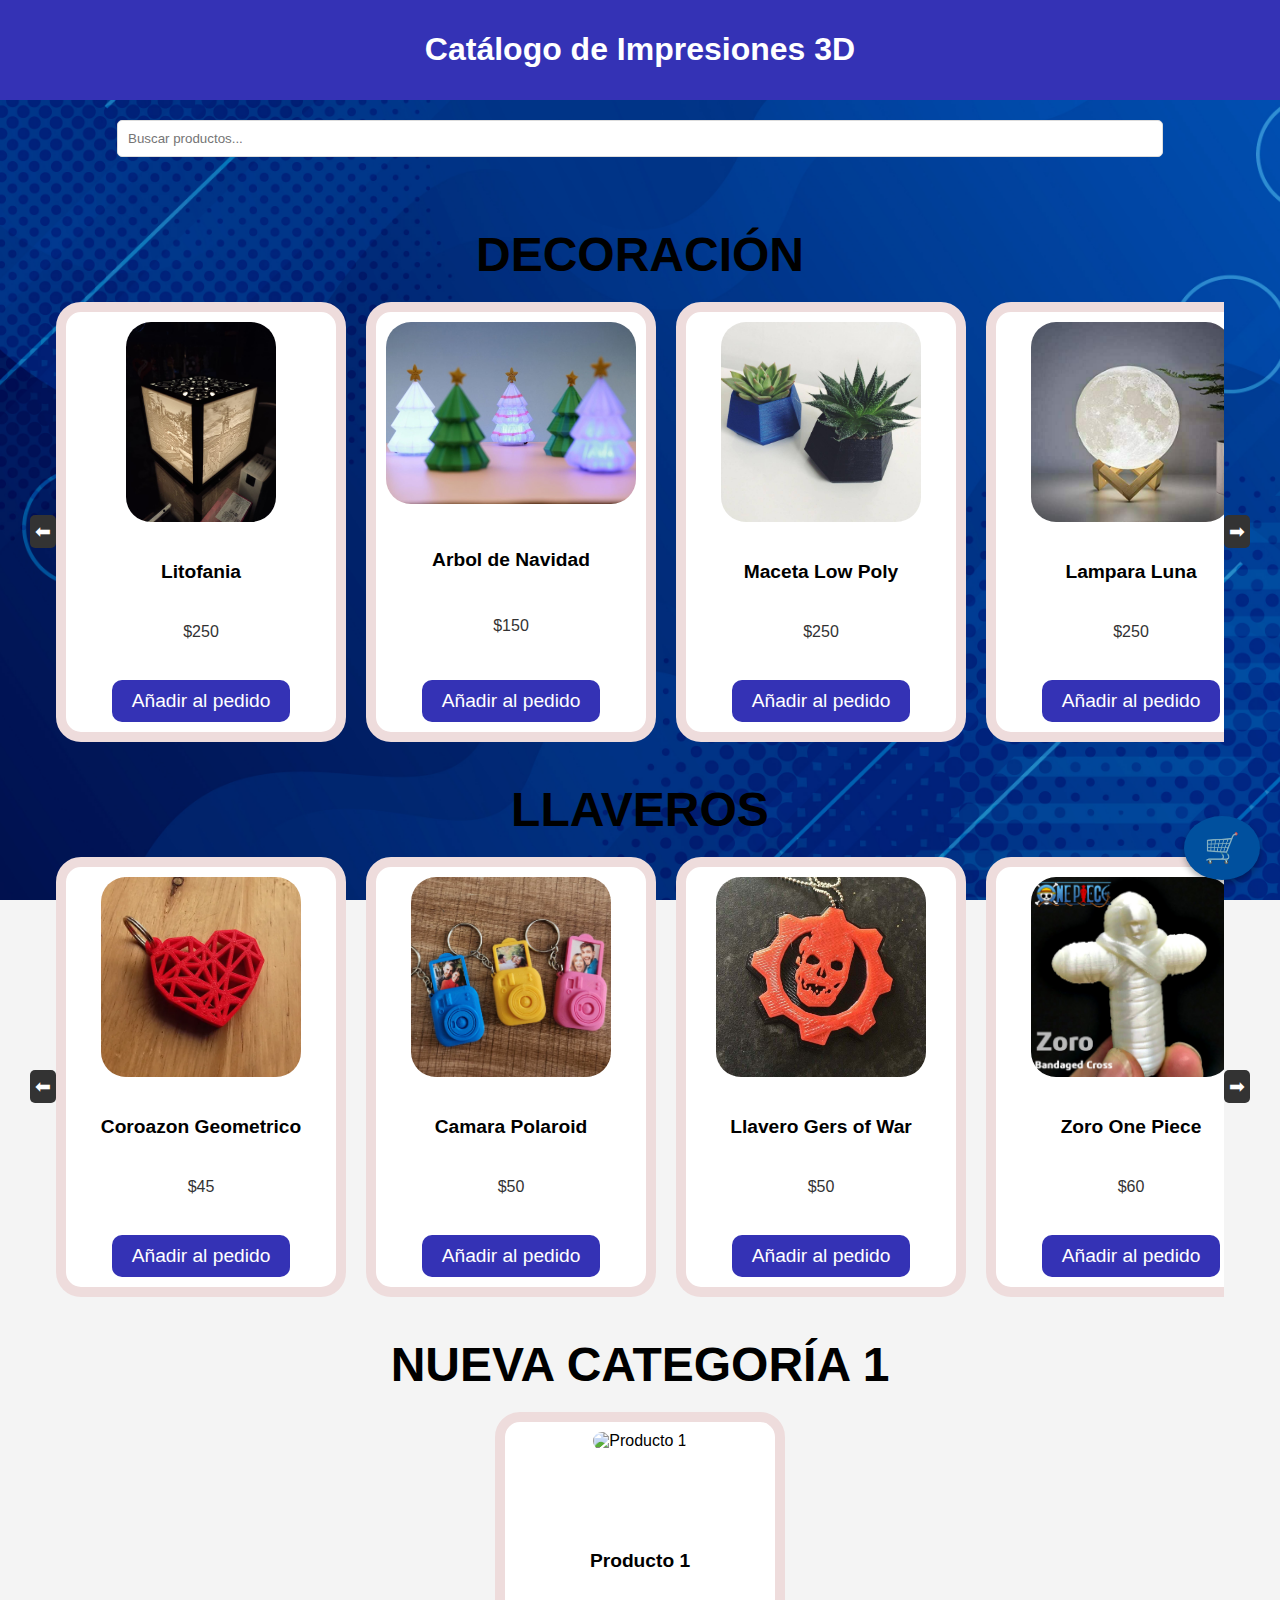
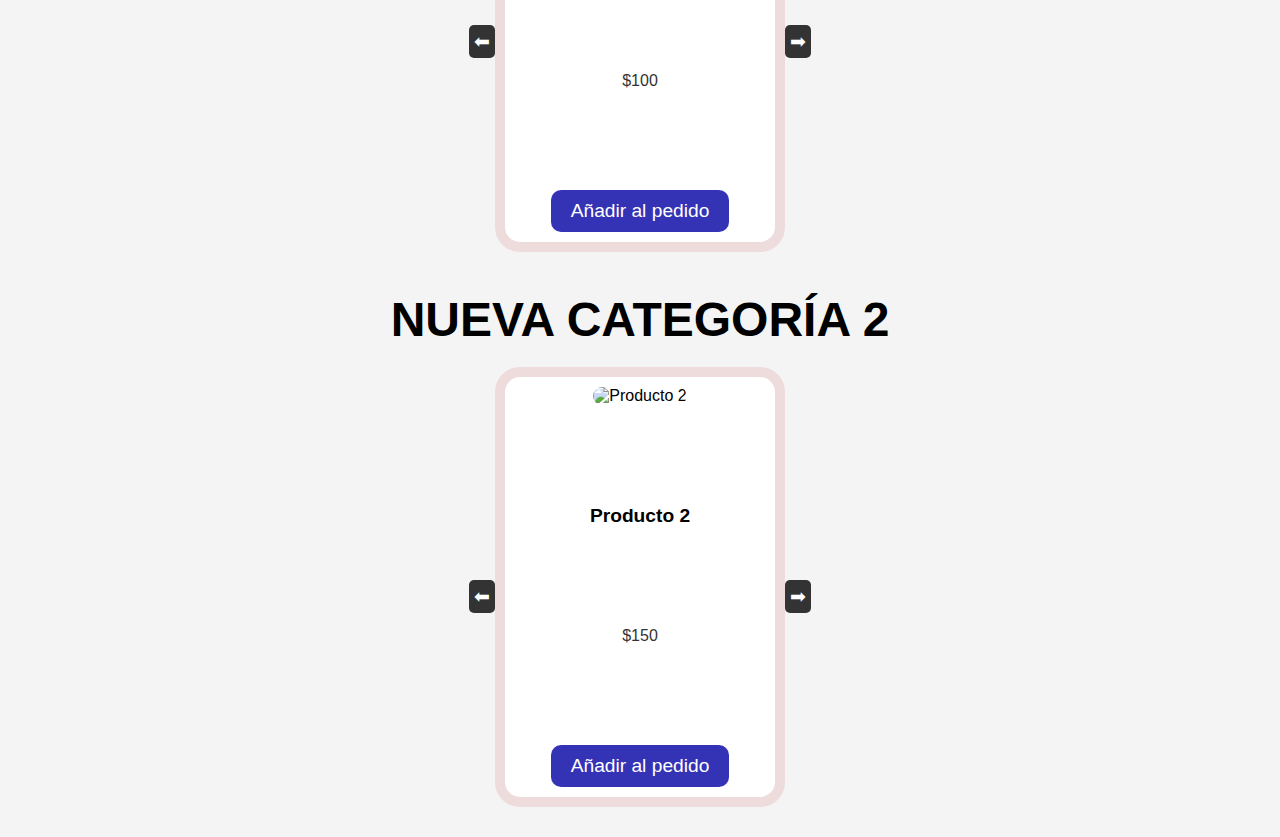
==== commit 737246eb: "Update index.html" ====
--- a/index.html
+++ b/index.html
@@ -63,7 +63,7 @@
             border-radius: 25px;
             padding: 10px;
             width: 250px;
-            height: 350px;
+            height: 400px;
             text-align: center;
             flex-shrink: 0;
             display: flex;
@@ -74,24 +74,24 @@
         }
         .product img {
             max-width: 100%;
-            max-height: 170px;
+            max-height: 200px;
             margin: 10 auto;
             display: block;
             object-fit: contain;
             border-radius: 25px;
         }
         .product h3 {
-            margin: 10px 0;
+            margin: 0px 0;
             font-size: 1.2em;
             text-align: center;
         }
         .product p {
-            margin: 10px 0;
+            margin: 0px 0;
             font-size: 1em;
             color: #333;
         }
         .product button {
-            margin: 10px 0;
+            margin: 0px 0;
             padding: 10px 20px;
             background-color: #3432b5;
             color: white;
@@ -209,10 +209,10 @@
             <button id="scroll-left-decoracion" class="carousel-prev">⬅</button>
             <div class="carousel" id="decoracion">
                 <div class="product" data-category="Decoración" data-name="Decoración">
-                    <img src="./Imagenes/1.1.jpg" alt="Lampara de Litofania">
-                    <h3>Lampara de Litofania</h3>
-                    <p>$250</p>
-                    <button onclick="addToCart('Lampara de Litofania', 250)">Añadir al pedido</button>
+                    <img src="./Imagenes/1.1.jpg" alt="Litofania">
+                    <h3>Litofania</h3>
+                    <p>$250</p>
+                    <button onclick="addToCart('Litofania', 250)">Añadir al pedido</button>
                 </div>
                 <div class="product" data-category="Decoración" data-name="Decoración">
                     <img src="./Imagenes/Arbol de Navidad.jpg" alt="Arbol de Navidad">
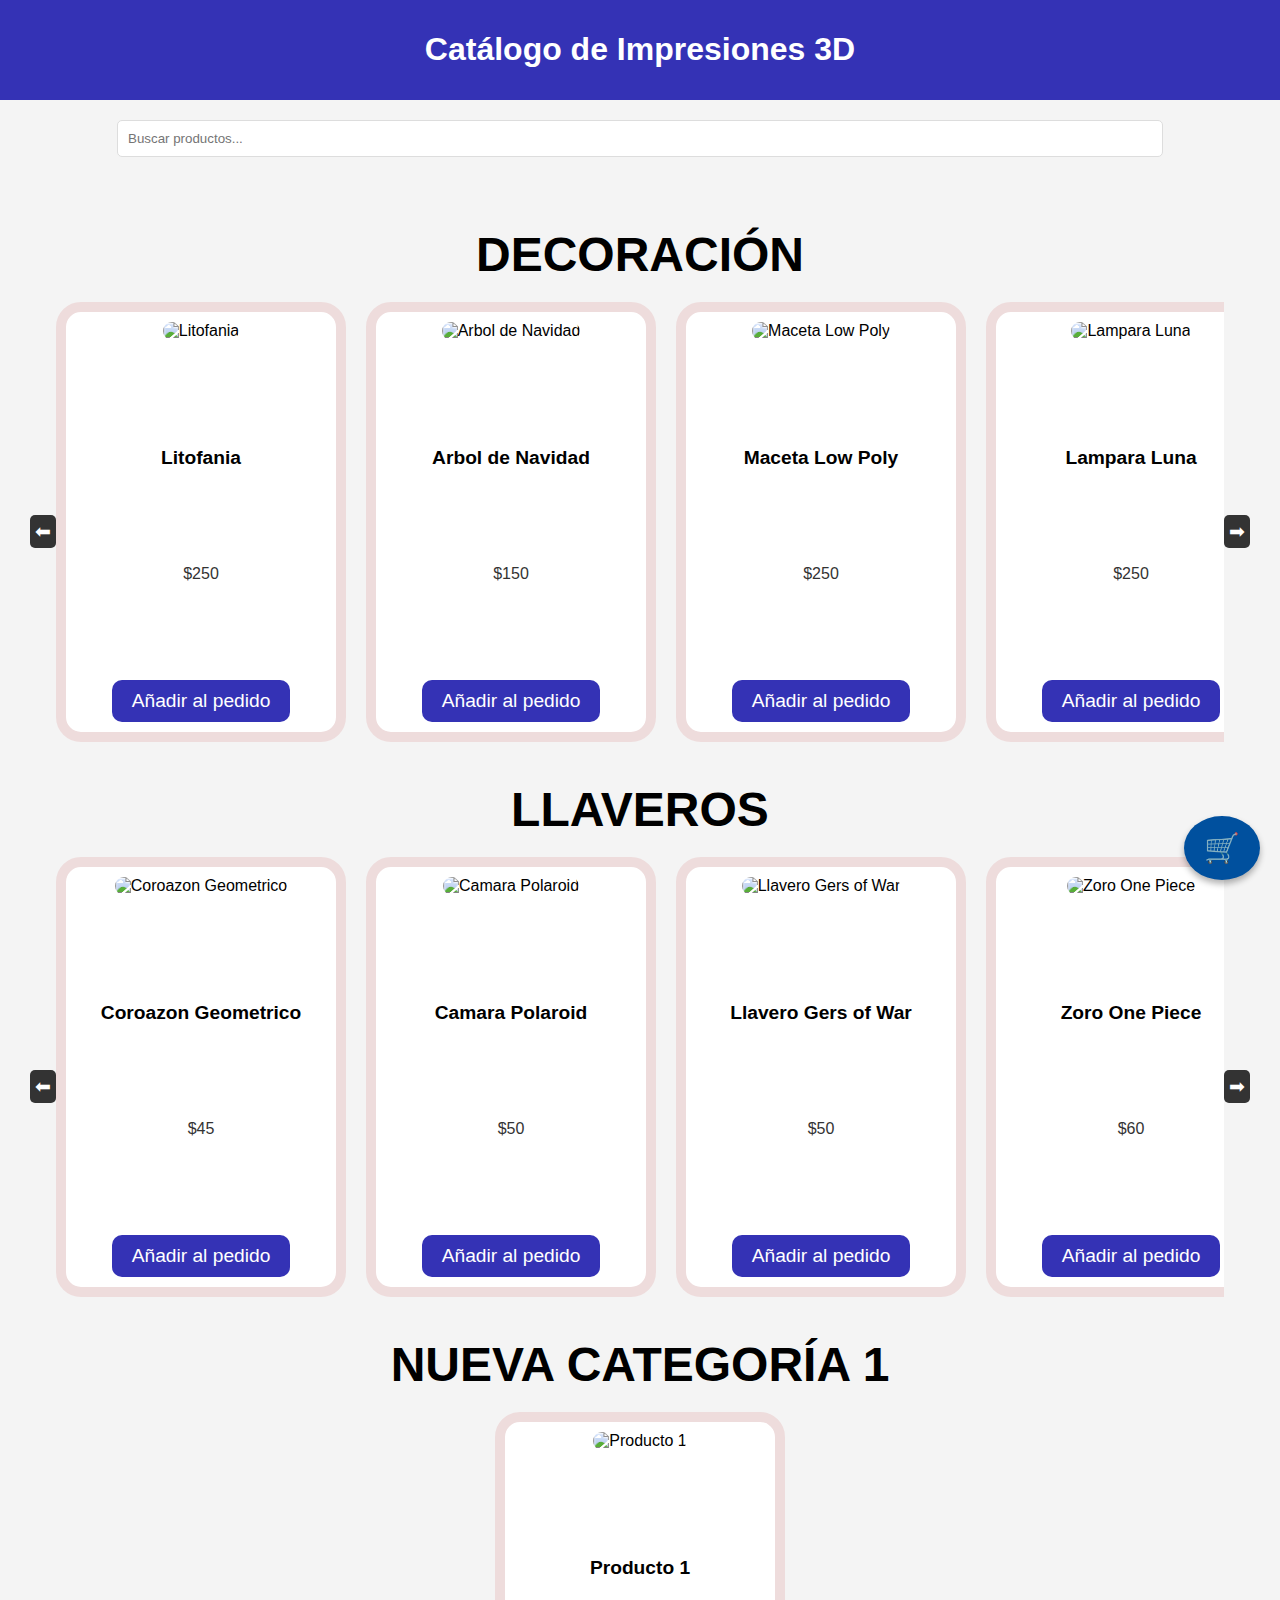
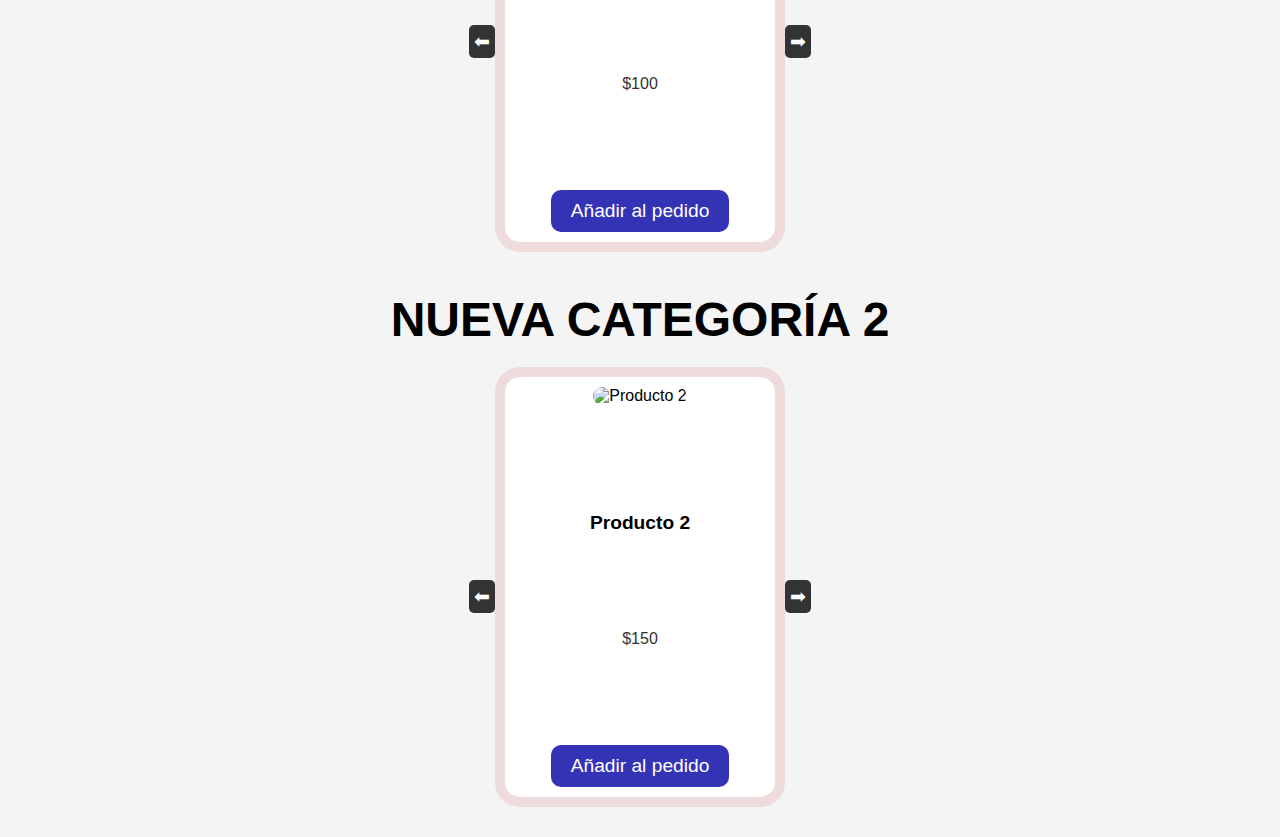
==== commit dffc9051: "Update index.html" ====
--- a/index.html
+++ b/index.html
@@ -10,7 +10,7 @@
             font-family: Arial, sans-serif;
             margin: 0;
             padding: 0;
-            background-image: url("./Imagenes/fondo.jpg");
+            background-image: url("C:/Users/OMEN/Desktop/Pagina web/Imagenes/fondo.jpg");
             background-size: cover;
             background-position: center center;
             background-attachment: fixed;
@@ -139,25 +139,238 @@
         }
         /* Responsive Styles */
         @media (max-width: 768px) {
-            .search-bar input {
-                width: 90%;
-                padding: 8px;
-            }
-            .catalog {
-                padding: 10px;
-            }
-            .category {
-                font-size: 1.5em;
-                margin-top: 15px;
-            }
+            header {
+            background-color: #3432b5;
+            color: white;
+            padding: 10px 20px;
+            text-align: center;
+        }
+        .search-bar {
+            margin: 20px auto;
+            text-align: center;
+        }
+        .search-bar input {
+            width: 80%;
+            padding: 10px;
+            border: 1px solid #ddd;
+            border-radius: 5px;
+        }
+        .catalog {
+            padding: 30px;
+        }
+        .category {
+            width: 100%;
+            font-size: 2em;
+            margin-top: 20px;
+            color: #000000;
+            text-align: center;
+            font-weight: bold;
+            text-transform: uppercase;
+        }
             .product {
-                width: 160px;
-                height: 320px;
-                padding: 8px;
-            }
-            .carousel-prev, .carousel-next {
-                padding: 8px;
-            }
+            border: 10px solid #eedcdc;
+            border-radius: 25px;
+            padding: 2px;
+            width: 115px;
+            height: 270px;
+            text-align: center;
+            flex-shrink: 0;
+            display: flex;
+            flex-direction: column;
+            justify-content: space-between;
+            align-items: center;
+            background-color: white;
+        }
+        .product img {
+            max-width: 100%;
+            max-height: 200px;
+            margin: 10 auto;
+            display: block;
+            object-fit: contain;
+            border-radius: 25px;
+        }
+        .product h3 {
+            margin: 0px 0;
+            font-size: 0.9em;
+            text-align: center;
+        }
+        .product p {
+            margin: 0px 0;
+            font-size: 1em;
+            color: #333;
+        }
+        .product button {
+            margin: 0px 0;
+            padding: -10px 20px;
+            background-color: #3432b5;
+            color: white;
+            border: none;
+            border-radius: 10px;
+            cursor: pointer;font-size: 1em;
+        }
+        .carousel-prev, .carousel-next {
+            cursor: pointer;
+            background-color: #333;
+            color: white;
+            border: none;
+            padding: 5px;
+        }
+        
+        @media (max-width: 425px) {
+
+            header {
+            background-color: #3432b5;
+            color: white;
+            padding: 10px 20px;
+            text-align: center;
+        }
+        .search-bar {
+            margin: 20px auto;
+            text-align: center;
+        }
+        .search-bar input {
+            width: 80%;
+            padding: 10px;
+            border: 1px solid #ddd;
+            border-radius: 5px;
+        }
+        .catalog {
+            padding: 30px;
+        }
+        .category {
+            width: 100%;
+            font-size: 2em;
+            margin-top: 20px;
+            color: #000000;
+            text-align: center;
+            font-weight: bold;
+            text-transform: uppercase;
+        }
+            .product {
+            border: 10px solid #eedcdc;
+            border-radius: 25px;
+            padding: 5px;
+            width: 90px;
+            height: 270px;
+            text-align: center;
+            flex-shrink: 0;
+            display: flex;
+            flex-direction: column;
+            justify-content: space-between;
+            align-items: center;
+            background-color: white;
+        }
+        .product img {
+            max-width: 100%;
+            max-height: 200px;
+            margin: 10 auto;
+            display: block;
+            object-fit: contain;
+            border-radius: 25px;
+        }
+        .product h3 {
+            margin: 0px 0;
+            font-size: 0.9em;
+            text-align: center;
+        }
+        .product p {
+            margin: 0px 0;
+            font-size: 1em;
+            color: #333;
+        }
+        .product button {
+            margin: 0px 0;
+            padding: 0px 20px;
+            background-color: #3432b5;
+            color: white;
+            border: none;
+            border-radius: 10px;
+            cursor: pointer;font-size: 1em;
+        }
+        .carousel-prev, .carousel-next {
+            cursor: pointer;
+            background-color: #333;
+            color: white;
+            border: none;
+            padding: 5px;
+        }
+        @media (max-width: 375px) {
+
+        header {
+            background-color: #3432b5;
+            color: white;
+            padding: 10px 20px;
+            text-align: center;
+        }
+        .search-bar {
+            margin: 20px auto;
+            text-align: center;
+        }
+        .search-bar input {
+            width: 80%;
+            padding: 10px;
+            border: 1px solid #ddd;
+            border-radius: 5px;
+        }
+        .catalog {
+            padding: 30px;
+        }
+        .category {
+            width: 100%;
+            font-size: 2em;
+            margin-top: 20px;
+            color: #000000;
+            text-align: center;
+            font-weight: bold;
+            text-transform: uppercase;
+        }
+            .product {
+            border: 10px solid #eedcdc;
+            border-radius: 25px;
+            padding: 5px;
+            width: 160px;
+            height: 300px;
+            text-align: center;
+            flex-shrink: 0;
+            display: flex;
+            flex-direction: column;
+            justify-content: space-between;
+            align-items: center;
+            background-color: white;
+        }
+        .product img {
+            max-width: 100%;
+            max-height: 200px;
+            margin: 10 auto;
+            display: block;
+            object-fit: contain;
+            border-radius: 25px;
+        }
+        .product h3 {
+            margin: 0px 0;
+            font-size: 1.2em;
+            text-align: center;
+        }
+        .product p {
+            margin: 0px 0;
+            font-size: 1em;
+            color: #333;
+        }
+        .product button {
+            margin: 0px 0;
+            padding: 10px 20px;
+            background-color: #3432b5;
+            color: white;
+            border: none;
+            border-radius: 10px;
+            cursor: pointer;
+        }
+        .carousel-prev, .carousel-next {
+            cursor: pointer;
+            background-color: #333;
+            color: white;
+            border: none;
+            padding: 5px;
         }
     </style>
 </head>
@@ -209,61 +422,61 @@
             <button id="scroll-left-decoracion" class="carousel-prev">⬅</button>
             <div class="carousel" id="decoracion">
                 <div class="product" data-category="Decoración" data-name="Decoración">
-                    <img src="./Imagenes/1.1.jpg" alt="Litofania">
+                    <img src="C:/Users/OMEN/Desktop/Pagina web/Imagenes/1.1.jpg" alt="Litofania">
                     <h3>Litofania</h3>
                     <p>$250</p>
                     <button onclick="addToCart('Litofania', 250)">Añadir al pedido</button>
                 </div>
                 <div class="product" data-category="Decoración" data-name="Decoración">
-                    <img src="./Imagenes/Arbol de Navidad.jpg" alt="Arbol de Navidad">
+                    <img src="C:/Users/OMEN/Desktop/Pagina web/Imagenes/Arbol de Navidad.jpg" alt="Arbol de Navidad">
                     <h3>Arbol de Navidad</h3>
                     <p>$150</p>
                     <button onclick="addToCart('Arbol de Navidad', 150)">Añadir al pedido</button>
                 </div>
                 <div class="product" data-category="Decoración" data-name="Decoración">
-                    <img src="./Imagenes/Maceta Low Poly.jpg" alt="Maceta Low Poly">
+                    <img src="C:/Users/OMEN/Desktop/Pagina web/Imagenes/Maceta Low Poly.jpg" alt="Maceta Low Poly">
                     <h3>Maceta Low Poly</h3>
                     <p>$250</p>
                     <button onclick="addToCart('Maceta Low Poly', 250)">Añadir al pedido</button>
                 </div>
                 <div class="product" data-category="Decoración" data-name="Decoración">
-                    <img src="./Imagenes/Lampara Luna.jpg" alt="Lampara Luna">
+                    <img src="C:/Users/OMEN/Desktop/Pagina web/Imagenes/Lampara Luna.jpg" alt="Lampara Luna">
                     <h3>Lampara Luna</h3>
                     <p>$250</p>
                     <button onclick="addToCart('Lampara Luna', 250)">Añadir al pedido</button>
                 </div>
                 <div class="product" data-category="Decoración" data-name="Decoración">
-                    <img src="./Imagenes/Lampara Valeria.jpg" alt="Lampara Valeria">
+                    <img src="C:/Users/OMEN/Desktop/Pagina web/Imagenes/Lampara Valeria.jpg" alt="Lampara Valeria">
                     <h3>Lampara Valeria</h3>
                     <p>$250</p>
                     <button onclick="addToCart('Lampara Valeria', 250)">Añadir al pedido</button>
                 </div>
                 <div class="product" data-category="Decoración" data-name="Decoración">
-                    <img src="./Imagenes/Lampara Tulipan.jpeg" alt="Lampara Tulipan">
+                    <img src="C:/Users/OMEN/Desktop/Pagina web/Imagenes/Lampara Tulipan.jpeg" alt="Lampara Tulipan">
                     <h3>Lampara Tulipan</h3>
                     <p>$300</p>
                     <button onclick="addToCart('Lampara Tulipan', 300)">Añadir al pedido</button>
                 </div>
                 <div class="product" data-category="Decoración" data-name="Decoración">
-                    <img src=".\Imagenes\Florero Trensado.jpg" alt="Florero Trensado">
+                    <img src="C:\Users\OMEN\Desktop\Pagina web\Imagenes\Florero Trensado.jpg" alt="Florero Trensado">
                     <h3>Florero Trensado</h3>
                     <p>$250</p>
                     <button onclick="addToCart('Florero Trensado', 300)">Añadir al pedido</button>
                 </div>
                 <div class="product" data-category="Decoración" data-name="Decoración">
-                    <img src=".\Imagenes\Vaso Voroni Espiral.png" alt="Vaso Voroni Espiral">
+                    <img src="C:\Users\OMEN\Desktop\Pagina web\Imagenes\Vaso Voroni Espiral.png" alt="Vaso Voroni Espiral">
                     <h3>Vaso Voroni Espiral</h3>
                     <p>$300</p>
                     <button onclick="addToCart('Vaso Voroni Espiral', 300)">Añadir al pedido</button>
                 </div>
                 <div class="product" data-category="Decoración" data-name="Decoración">
-                    <img src=".\Imagenes\Linterna Minecraft.jpg" alt="Linterna Minecraft">
+                    <img src="C:\Users\OMEN\Desktop\Pagina web\Imagenes\Linterna Minecraft.jpg" alt="Linterna Minecraft">
                     <h3>Linterna Minecraft</h3>
                     <p>$300</p>
                     <button onclick="addToCart('Linterna Minecraft', 300)">Añadir al pedido</button>
                 </div>
                 <div class="product" data-category="Decoración" data-name="Decoración">
-                    <img src=".\Imagenes\Jarron Personalizado.png" alt="Jarron Personalizado">
+                    <img src="C:\Users\OMEN\Desktop\Pagina web\Imagenes\Jarron Personalizado.png" alt="Jarron Personalizado">
                     <h3>Jarron Personalizado</h3>
                     <p>$300</p>
                     <button onclick="addToCart('Jarron Personalizado', 300)">Añadir al pedido</button>
@@ -279,73 +492,73 @@
             <button id="scroll-left-Llaveros" class="carousel-prev">⬅</button>
             <div class="carousel" id="Llaveros">
                 <div class="product" data-category="Llaveros" data-name="Llaveros">
-                    <img src=".\Imagenes\Coroazon Geometrico.webp" alt="Coroazon Geometrico">
+                    <img src="C:\Users\OMEN\Desktop\Pagina web\Imagenes\Coroazon Geometrico.webp" alt="Coroazon Geometrico">
                     <h3>Coroazon Geometrico</h3>
                     <p>$45</p>
                     <button onclick="addToCart('Coroazon Geometrico', 45)">Añadir al pedido</button>
                 </div>
                 <div class="product" data-category="Llaveros" data-name="Llaveros">
-                    <img src=".\Imagenes\Camara Polaroid.jpg" alt="Camara Polaroid">
+                    <img src="C:\Users\OMEN\Desktop\Pagina web\Imagenes\Camara Polaroid.jpg" alt="Camara Polaroid">
                     <h3>Camara Polaroid</h3>
                     <p>$50</p>
                     <button onclick="addToCart('Camara Polaroid', 50)">Añadir al pedido</button>
                 </div>
                 <div class="product" data-category="Llaveros" data-name="Llaveros">
-                    <img src=".\Imagenes\Llavero Gers of War.jpg" alt="Llavero Gers of War">
+                    <img src="C:\Users\OMEN\Desktop\Pagina web\Imagenes\Llavero Gers of War.jpg" alt="Llavero Gers of War">
                     <h3>Llavero Gers of War</h3>
                     <p>$50</p>
                     <button onclick="addToCart('Llavero Gers of War', 50)">Añadir al pedido</button>
                 </div>
                 <div class="product" data-category="Llaveros" data-name="Llaveros">
-                    <img src=".\Imagenes\Zoro One Piece.jpg" alt="Zoro One Piece">
+                    <img src="C:\Users\OMEN\Desktop\Pagina web\Imagenes\Zoro One Piece.jpg" alt="Zoro One Piece">
                     <h3>Zoro One Piece</h3>
                     <p>$60</p>
                     <button onclick="addToCart('Zoro One Piece', 60)">Añadir al pedido</button>
                 </div>
                 <div class="product" data-category="Llaveros" data-name="Llaveros">
-                    <img src=".\Imagenes\Llavero Pizza.png" alt="Llavero Pizza">
+                    <img src="C:\Users\OMEN\Desktop\Pagina web\Imagenes\Llavero Pizza.png" alt="Llavero Pizza">
                     <h3>LLlavero Pizza</h3>
                     <p>$70</p>
                     <button onclick="addToCart('Llavero Pizza', 70)">Añadir al pedido</button>
                 </div>
                 <div class="product" data-category="Llaveros" data-name="Llaveros">
-                    <img src=".\Imagenes\Llavero Pacman.jpg" alt="Llavero Pacman">
+                    <img src="C:\Users\OMEN\Desktop\Pagina web\Imagenes\Llavero Pacman.jpg" alt="Llavero Pacman">
                     <h3>Llavero Pacman</h3>
                     <p>$50</p>
                     <button onclick="addToCart('Llavero Pacman', 50)">Añadir al pedido</button>
                 </div>
                 <div class="product" data-category="Llaveros" data-name="Llaveros">
-                    <img src=".\Imagenes\Cabeza de Dead Pool.png" alt="Cabeza de Dead Pool">
+                    <img src="C:\Users\OMEN\Desktop\Pagina web\Imagenes\Cabeza de Dead Pool.png" alt="Cabeza de Dead Pool">
                     <h3>Cabeza de Dead Pool</h3>
                     <p>$50</p>
                     <button onclick="addToCart('Cabeza de Dead Pool', 50)">Añadir al pedido</button>
                 </div>
                 <div class="product" data-category="Llaveros" data-name="Llaveros">
-                    <img src=".\Imagenes\Llaveros Sharingan.jpg" alt="Llaveros Sharingan">
+                    <img src="C:\Users\OMEN\Desktop\Pagina web\Imagenes\Llaveros Sharingan.jpg" alt="Llaveros Sharingan">
                     <h3>Llaveros Sharingan</h3>
                     <p>$50</p>
                     <button onclick="addToCart('Llaveros Sharingan', 50)">Añadir al pedido</button>
                 </div>
                 <div class="product" data-category="Llaveros" data-name="Llaveros">
-                    <img src=".\Imagenes\Hongos de Mario Bros.jpg" alt="Hongos de Mario Bros">
+                    <img src="C:\Users\OMEN\Desktop\Pagina web\Imagenes\Hongos de Mario Bros.jpg" alt="Hongos de Mario Bros">
                     <h3>Hongos de Mario Bros</h3>
                     <p>$50</p>
                     <button onclick="addToCart('Hongos de Mario Bros', 50)">Añadir al pedido</button>
                 </div>
                 <div class="product" data-category="Llaveros" data-name="Llaveros">
-                    <img src=".\Imagenes\Llaveros Deformitos.png" alt="Llaveros Deformitos">
+                    <img src="C:\Users\OMEN\Desktop\Pagina web\Imagenes\Llaveros Deformitos.png" alt="Llaveros Deformitos">
                     <h3>Llaveros Deformitos</h3>
                     <p>$35</p>
                     <button onclick="addToCart('Llaveros Deformitos', 35)">Añadir al pedido</button>
                 </div>
                 <div class="product" data-category="Llaveros" data-name="Llaveros">
-                    <img src=".\Imagenes\Llaveros Deformitos.png" alt="Llaveros Deformitos">
+                    <img src="C:\Users\OMEN\Desktop\Pagina web\Imagenes\Llaveros Deformitos.png" alt="Llaveros Deformitos">
                     <h3>Llaveros Deformitos</h3>
                     <p>$35</p>
                     <button onclick="addToCart('Llaveros Deformitos', 35)">Añadir al pedido</button>
                 </div>
                 <div class="product" data-category="Llaveros" data-name="Llaveros">
-                    <img src=".\Imagenes\Llaveros Deformitos.png" alt="Llaveros Deformitos">
+                    <img src="C:\Users\OMEN\Desktop\Pagina web\Imagenes\Llaveros Deformitos.png" alt="Llaveros Deformitos">
                     <h3>Llaveros Deformitos</h3>
                     <p>$35</p>
                     <button onclick="addToCart('Llaveros Deformitos', 35)">Añadir al pedido</button>
--- a/style.css
+++ b/style.css
@@ -291,3 +291,43 @@
     border: none;
     padding: 10px;
 }
+
+.product {
+    border: 1px solid #ddd;
+    border-radius: 5px;
+    padding: 10px;
+    width: 200px;
+    text-align: center;
+    background-color: white;
+    display: flex;
+    flex-direction: column;
+    justify-content: space-between;
+    align-items: center;
+}
+
+.product img {
+    max-width: 100%;
+    border-radius: 5px;
+    object-fit: contain;
+    margin-bottom: 10px;
+}
+
+@media (max-width: 480px) {
+    .product {
+        width: 140px;
+        height: 300px;
+        padding: 5px;
+    }
+    .product img {
+        margin-bottom: 10px;
+    }
+    .product h3 {
+        font-size: 1em;
+    }
+    .product p {
+        font-size: 0.9em;
+    }
+    .product button {
+        padding: 8px 16px;
+    }
+}
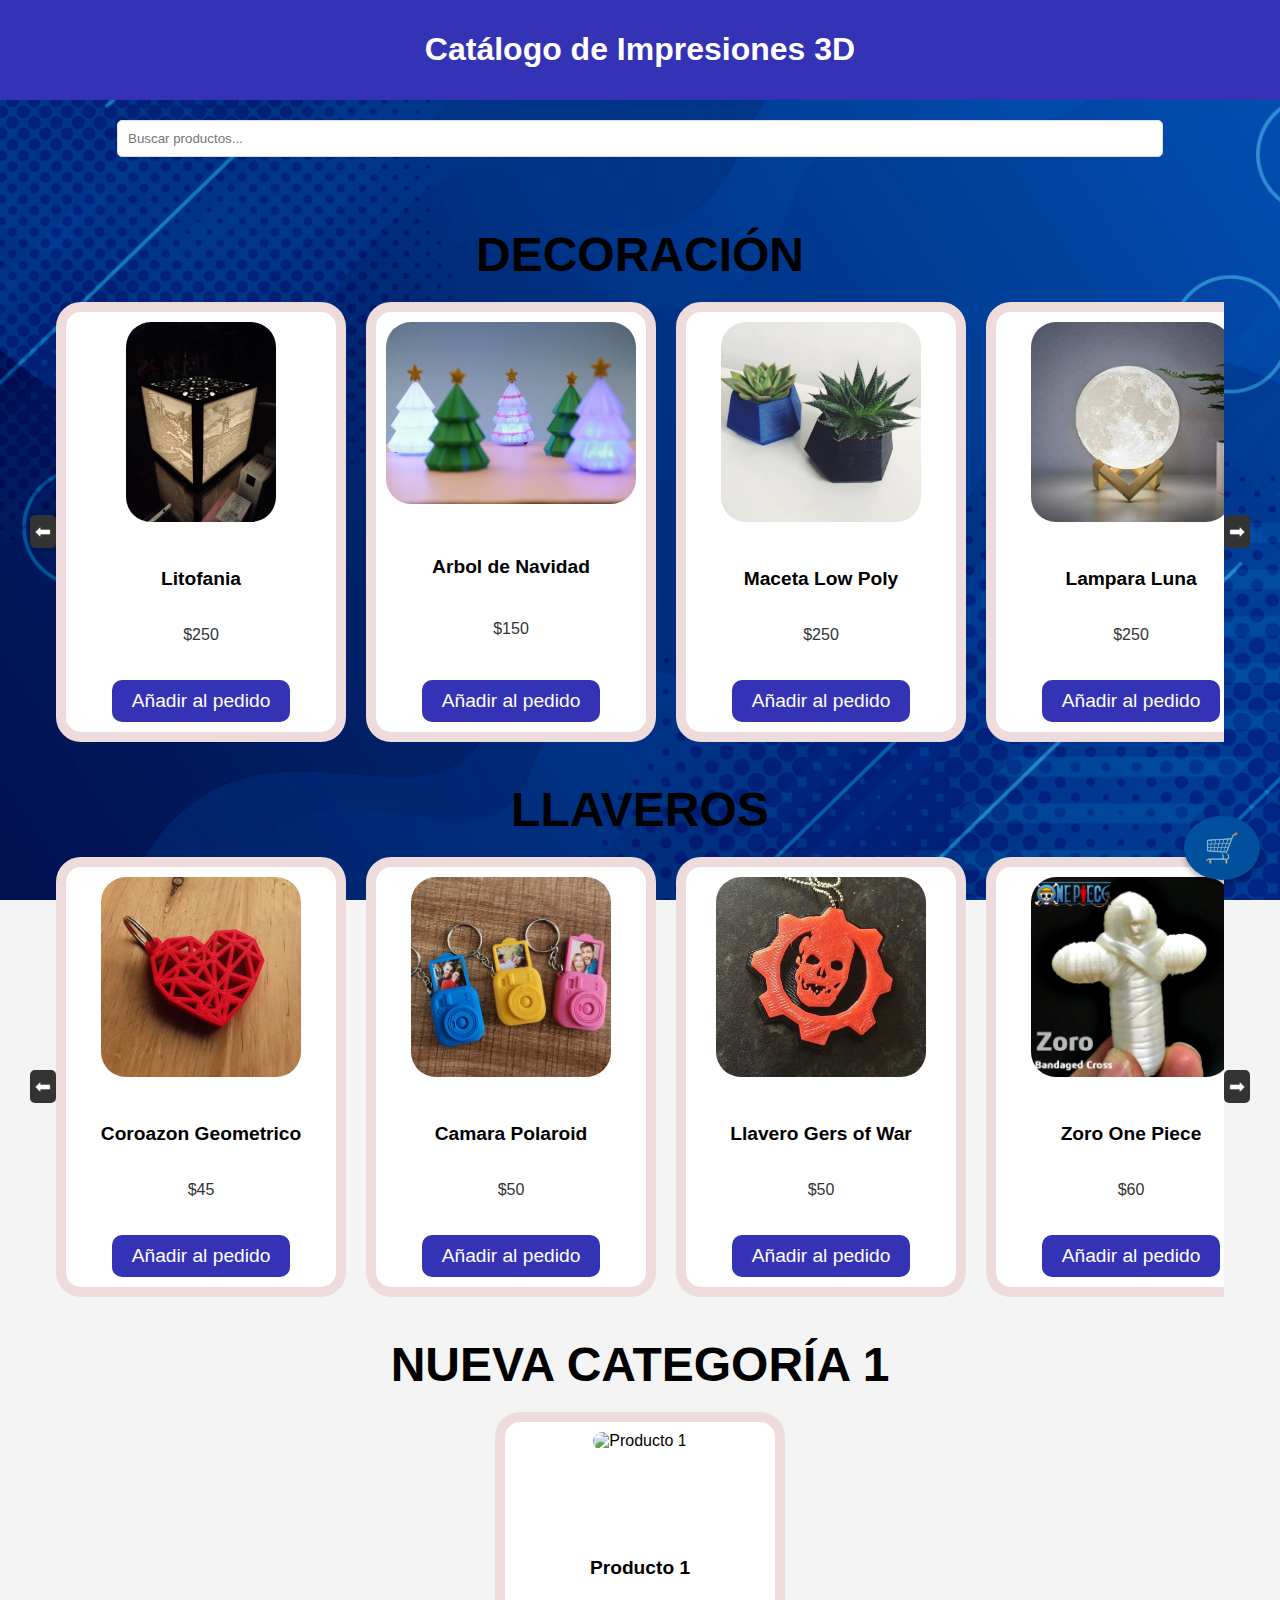
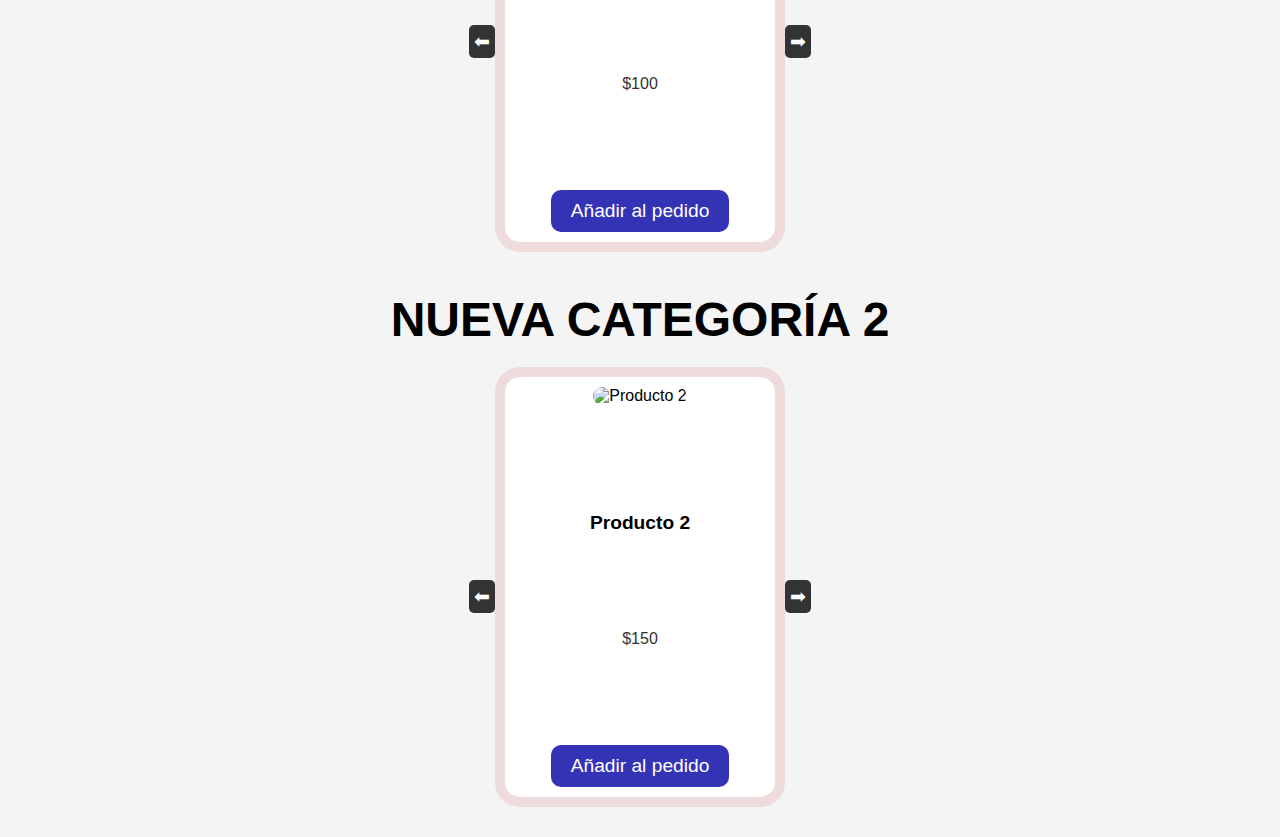
==== commit baeae0e5: "Update index.html" ====
--- a/index.html
+++ b/index.html
@@ -10,7 +10,7 @@
             font-family: Arial, sans-serif;
             margin: 0;
             padding: 0;
-            background-image: url("C:/Users/OMEN/Desktop/Pagina web/Imagenes/fondo.jpg");
+            background-image: url("./Imagenes/fondo.jpg");
             background-size: cover;
             background-position: center center;
             background-attachment: fixed;
@@ -422,61 +422,61 @@
             <button id="scroll-left-decoracion" class="carousel-prev">⬅</button>
             <div class="carousel" id="decoracion">
                 <div class="product" data-category="Decoración" data-name="Decoración">
-                    <img src="C:/Users/OMEN/Desktop/Pagina web/Imagenes/1.1.jpg" alt="Litofania">
+                    <img src="./Imagenes/1.1.jpg" alt="Litofania">
                     <h3>Litofania</h3>
                     <p>$250</p>
                     <button onclick="addToCart('Litofania', 250)">Añadir al pedido</button>
                 </div>
                 <div class="product" data-category="Decoración" data-name="Decoración">
-                    <img src="C:/Users/OMEN/Desktop/Pagina web/Imagenes/Arbol de Navidad.jpg" alt="Arbol de Navidad">
+                    <img src="./Imagenes/Arbol de Navidad.jpg" alt="Arbol de Navidad">
                     <h3>Arbol de Navidad</h3>
                     <p>$150</p>
                     <button onclick="addToCart('Arbol de Navidad', 150)">Añadir al pedido</button>
                 </div>
                 <div class="product" data-category="Decoración" data-name="Decoración">
-                    <img src="C:/Users/OMEN/Desktop/Pagina web/Imagenes/Maceta Low Poly.jpg" alt="Maceta Low Poly">
+                    <img src="./Imagenes/Maceta Low Poly.jpg" alt="Maceta Low Poly">
                     <h3>Maceta Low Poly</h3>
                     <p>$250</p>
                     <button onclick="addToCart('Maceta Low Poly', 250)">Añadir al pedido</button>
                 </div>
                 <div class="product" data-category="Decoración" data-name="Decoración">
-                    <img src="C:/Users/OMEN/Desktop/Pagina web/Imagenes/Lampara Luna.jpg" alt="Lampara Luna">
+                    <img src="./Imagenes/Lampara Luna.jpg" alt="Lampara Luna">
                     <h3>Lampara Luna</h3>
                     <p>$250</p>
                     <button onclick="addToCart('Lampara Luna', 250)">Añadir al pedido</button>
                 </div>
                 <div class="product" data-category="Decoración" data-name="Decoración">
-                    <img src="C:/Users/OMEN/Desktop/Pagina web/Imagenes/Lampara Valeria.jpg" alt="Lampara Valeria">
+                    <img src="./Imagenes/Lampara Valeria.jpg" alt="Lampara Valeria">
                     <h3>Lampara Valeria</h3>
                     <p>$250</p>
                     <button onclick="addToCart('Lampara Valeria', 250)">Añadir al pedido</button>
                 </div>
                 <div class="product" data-category="Decoración" data-name="Decoración">
-                    <img src="C:/Users/OMEN/Desktop/Pagina web/Imagenes/Lampara Tulipan.jpeg" alt="Lampara Tulipan">
+                    <img src="./Imagenes/Lampara Tulipan.jpeg" alt="Lampara Tulipan">
                     <h3>Lampara Tulipan</h3>
                     <p>$300</p>
                     <button onclick="addToCart('Lampara Tulipan', 300)">Añadir al pedido</button>
                 </div>
                 <div class="product" data-category="Decoración" data-name="Decoración">
-                    <img src="C:\Users\OMEN\Desktop\Pagina web\Imagenes\Florero Trensado.jpg" alt="Florero Trensado">
+                    <img src=".\Imagenes\Florero Trensado.jpg" alt="Florero Trensado">
                     <h3>Florero Trensado</h3>
                     <p>$250</p>
                     <button onclick="addToCart('Florero Trensado', 300)">Añadir al pedido</button>
                 </div>
                 <div class="product" data-category="Decoración" data-name="Decoración">
-                    <img src="C:\Users\OMEN\Desktop\Pagina web\Imagenes\Vaso Voroni Espiral.png" alt="Vaso Voroni Espiral">
+                    <img src=".\Imagenes\Vaso Voroni Espiral.png" alt="Vaso Voroni Espiral">
                     <h3>Vaso Voroni Espiral</h3>
                     <p>$300</p>
                     <button onclick="addToCart('Vaso Voroni Espiral', 300)">Añadir al pedido</button>
                 </div>
                 <div class="product" data-category="Decoración" data-name="Decoración">
-                    <img src="C:\Users\OMEN\Desktop\Pagina web\Imagenes\Linterna Minecraft.jpg" alt="Linterna Minecraft">
+                    <img src=".\Imagenes\Linterna Minecraft.jpg" alt="Linterna Minecraft">
                     <h3>Linterna Minecraft</h3>
                     <p>$300</p>
                     <button onclick="addToCart('Linterna Minecraft', 300)">Añadir al pedido</button>
                 </div>
                 <div class="product" data-category="Decoración" data-name="Decoración">
-                    <img src="C:\Users\OMEN\Desktop\Pagina web\Imagenes\Jarron Personalizado.png" alt="Jarron Personalizado">
+                    <img src=".\Imagenes\Jarron Personalizado.png" alt="Jarron Personalizado">
                     <h3>Jarron Personalizado</h3>
                     <p>$300</p>
                     <button onclick="addToCart('Jarron Personalizado', 300)">Añadir al pedido</button>
@@ -492,73 +492,73 @@
             <button id="scroll-left-Llaveros" class="carousel-prev">⬅</button>
             <div class="carousel" id="Llaveros">
                 <div class="product" data-category="Llaveros" data-name="Llaveros">
-                    <img src="C:\Users\OMEN\Desktop\Pagina web\Imagenes\Coroazon Geometrico.webp" alt="Coroazon Geometrico">
+                    <img src=".\Imagenes\Coroazon Geometrico.webp" alt="Coroazon Geometrico">
                     <h3>Coroazon Geometrico</h3>
                     <p>$45</p>
                     <button onclick="addToCart('Coroazon Geometrico', 45)">Añadir al pedido</button>
                 </div>
                 <div class="product" data-category="Llaveros" data-name="Llaveros">
-                    <img src="C:\Users\OMEN\Desktop\Pagina web\Imagenes\Camara Polaroid.jpg" alt="Camara Polaroid">
+                    <img src=".\Imagenes\Camara Polaroid.jpg" alt="Camara Polaroid">
                     <h3>Camara Polaroid</h3>
                     <p>$50</p>
                     <button onclick="addToCart('Camara Polaroid', 50)">Añadir al pedido</button>
                 </div>
                 <div class="product" data-category="Llaveros" data-name="Llaveros">
-                    <img src="C:\Users\OMEN\Desktop\Pagina web\Imagenes\Llavero Gers of War.jpg" alt="Llavero Gers of War">
+                    <img src=".\Imagenes\Llavero Gers of War.jpg" alt="Llavero Gers of War">
                     <h3>Llavero Gers of War</h3>
                     <p>$50</p>
                     <button onclick="addToCart('Llavero Gers of War', 50)">Añadir al pedido</button>
                 </div>
                 <div class="product" data-category="Llaveros" data-name="Llaveros">
-                    <img src="C:\Users\OMEN\Desktop\Pagina web\Imagenes\Zoro One Piece.jpg" alt="Zoro One Piece">
+                    <img src=".\Imagenes\Zoro One Piece.jpg" alt="Zoro One Piece">
                     <h3>Zoro One Piece</h3>
                     <p>$60</p>
                     <button onclick="addToCart('Zoro One Piece', 60)">Añadir al pedido</button>
                 </div>
                 <div class="product" data-category="Llaveros" data-name="Llaveros">
-                    <img src="C:\Users\OMEN\Desktop\Pagina web\Imagenes\Llavero Pizza.png" alt="Llavero Pizza">
+                    <img src=".\Imagenes\Llavero Pizza.png" alt="Llavero Pizza">
                     <h3>LLlavero Pizza</h3>
                     <p>$70</p>
                     <button onclick="addToCart('Llavero Pizza', 70)">Añadir al pedido</button>
                 </div>
                 <div class="product" data-category="Llaveros" data-name="Llaveros">
-                    <img src="C:\Users\OMEN\Desktop\Pagina web\Imagenes\Llavero Pacman.jpg" alt="Llavero Pacman">
+                    <img src=".\Imagenes\Llavero Pacman.jpg" alt="Llavero Pacman">
                     <h3>Llavero Pacman</h3>
                     <p>$50</p>
                     <button onclick="addToCart('Llavero Pacman', 50)">Añadir al pedido</button>
                 </div>
                 <div class="product" data-category="Llaveros" data-name="Llaveros">
-                    <img src="C:\Users\OMEN\Desktop\Pagina web\Imagenes\Cabeza de Dead Pool.png" alt="Cabeza de Dead Pool">
+                    <img src=".\Imagenes\Cabeza de Dead Pool.png" alt="Cabeza de Dead Pool">
                     <h3>Cabeza de Dead Pool</h3>
                     <p>$50</p>
                     <button onclick="addToCart('Cabeza de Dead Pool', 50)">Añadir al pedido</button>
                 </div>
                 <div class="product" data-category="Llaveros" data-name="Llaveros">
-                    <img src="C:\Users\OMEN\Desktop\Pagina web\Imagenes\Llaveros Sharingan.jpg" alt="Llaveros Sharingan">
+                    <img src=".\Imagenes\Llaveros Sharingan.jpg" alt="Llaveros Sharingan">
                     <h3>Llaveros Sharingan</h3>
                     <p>$50</p>
                     <button onclick="addToCart('Llaveros Sharingan', 50)">Añadir al pedido</button>
                 </div>
                 <div class="product" data-category="Llaveros" data-name="Llaveros">
-                    <img src="C:\Users\OMEN\Desktop\Pagina web\Imagenes\Hongos de Mario Bros.jpg" alt="Hongos de Mario Bros">
+                    <img src=".\Imagenes\Hongos de Mario Bros.jpg" alt="Hongos de Mario Bros">
                     <h3>Hongos de Mario Bros</h3>
                     <p>$50</p>
                     <button onclick="addToCart('Hongos de Mario Bros', 50)">Añadir al pedido</button>
                 </div>
                 <div class="product" data-category="Llaveros" data-name="Llaveros">
-                    <img src="C:\Users\OMEN\Desktop\Pagina web\Imagenes\Llaveros Deformitos.png" alt="Llaveros Deformitos">
+                    <img src=".\Imagenes\Llaveros Deformitos.png" alt="Llaveros Deformitos">
                     <h3>Llaveros Deformitos</h3>
                     <p>$35</p>
                     <button onclick="addToCart('Llaveros Deformitos', 35)">Añadir al pedido</button>
                 </div>
                 <div class="product" data-category="Llaveros" data-name="Llaveros">
-                    <img src="C:\Users\OMEN\Desktop\Pagina web\Imagenes\Llaveros Deformitos.png" alt="Llaveros Deformitos">
+                    <img src=".\Imagenes\Llaveros Deformitos.png" alt="Llaveros Deformitos">
                     <h3>Llaveros Deformitos</h3>
                     <p>$35</p>
                     <button onclick="addToCart('Llaveros Deformitos', 35)">Añadir al pedido</button>
                 </div>
                 <div class="product" data-category="Llaveros" data-name="Llaveros">
-                    <img src="C:\Users\OMEN\Desktop\Pagina web\Imagenes\Llaveros Deformitos.png" alt="Llaveros Deformitos">
+                    <img src=".\Imagenes\Llaveros Deformitos.png" alt="Llaveros Deformitos">
                     <h3>Llaveros Deformitos</h3>
                     <p>$35</p>
                     <button onclick="addToCart('Llaveros Deformitos', 35)">Añadir al pedido</button>
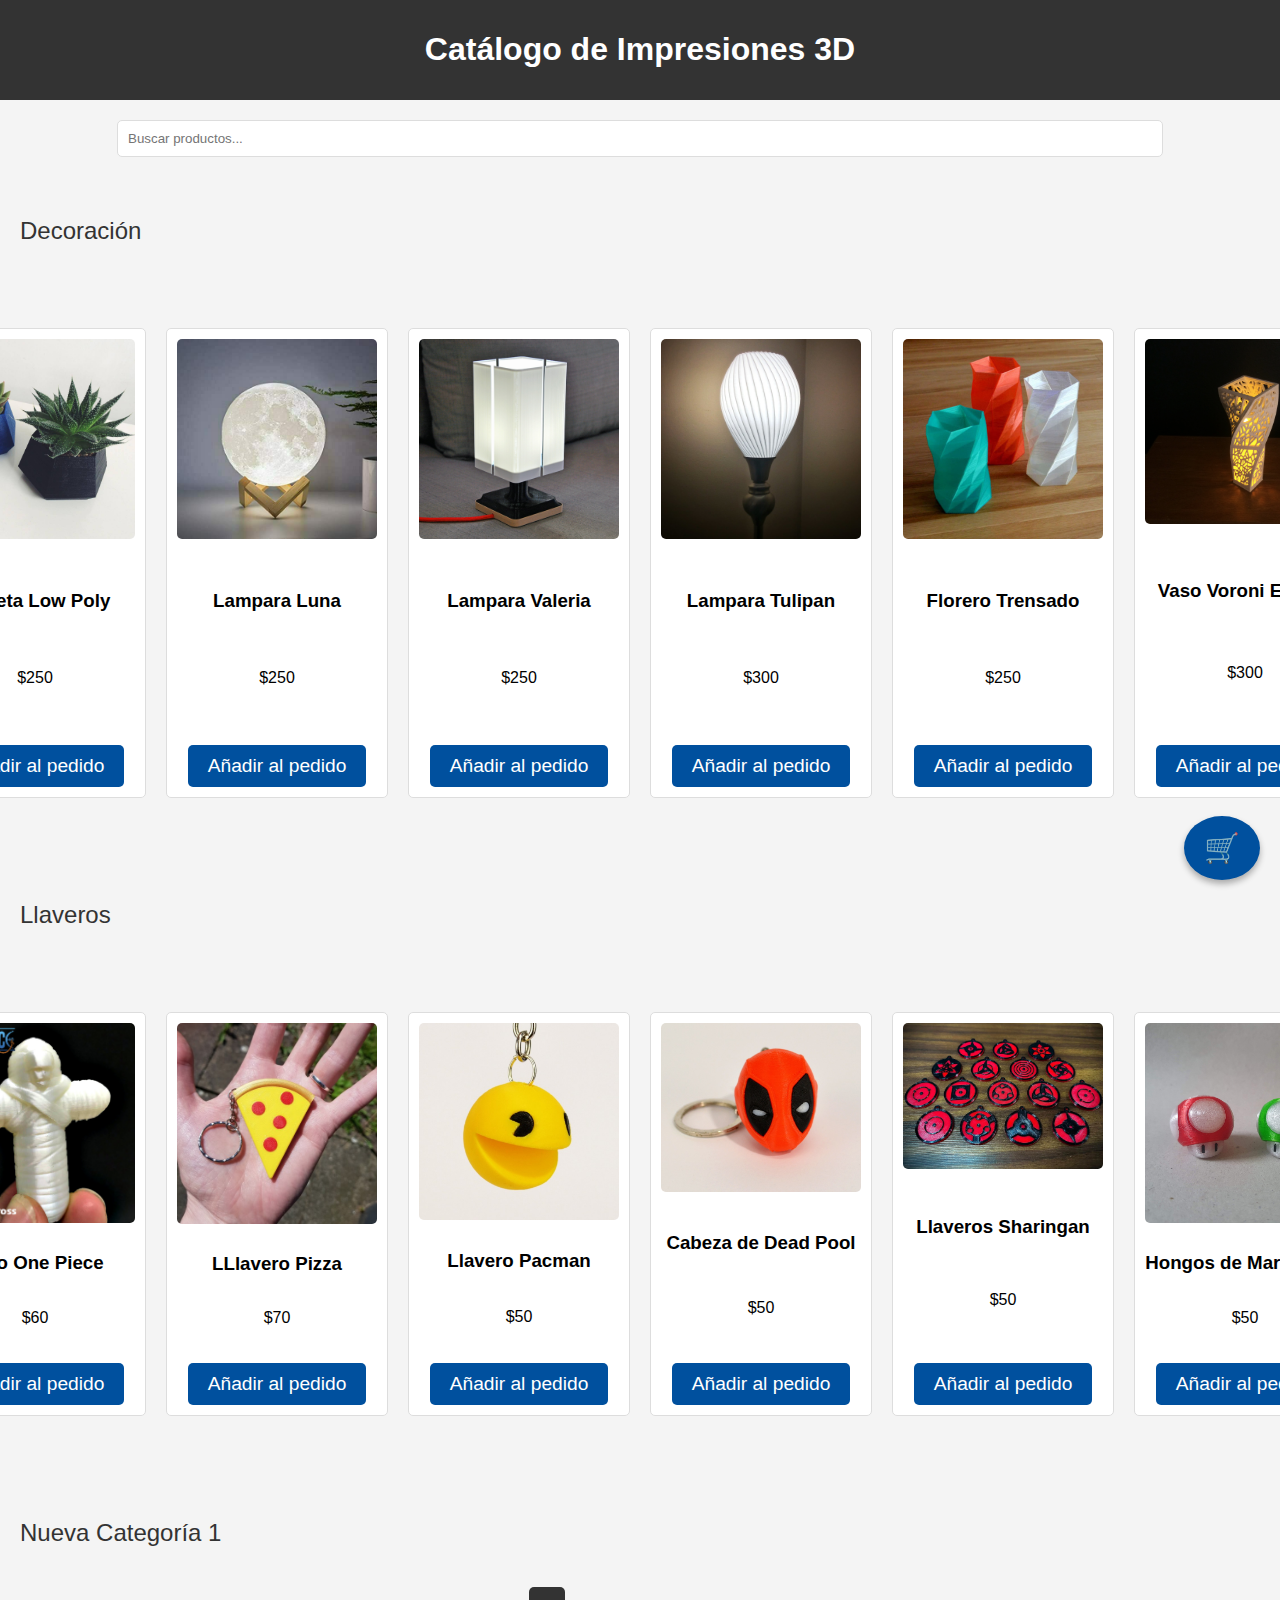
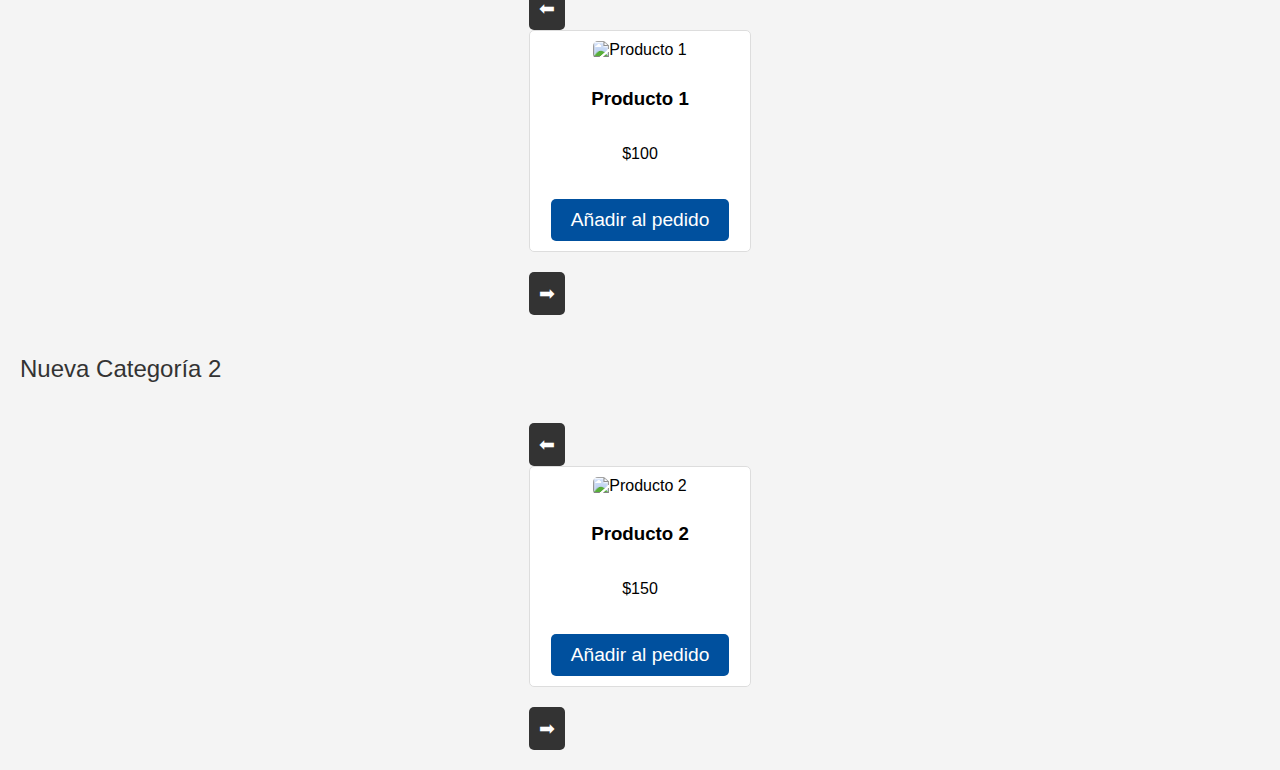
==== commit 61846183: "Update index.html" ====
--- a/index.html
+++ b/index.html
@@ -6,372 +6,7 @@
     <title>Catálogo de Impresiones 3D</title>
     <link rel="stylesheet" href="style.css">
     <style>
-        body {
-            font-family: Arial, sans-serif;
-            margin: 0;
-            padding: 0;
-            background-image: url("./Imagenes/fondo.jpg");
-            background-size: cover;
-            background-position: center center;
-            background-attachment: fixed;
-        }
-        header {
-            background-color: #3432b5;
-            color: white;
-            padding: 10px 20px;
-            text-align: center;
-        }
-        .search-bar {
-            margin: 20px auto;
-            text-align: center;
-        }
-        .search-bar input {
-            width: 80%;
-            padding: 10px;
-            border: 1px solid #ddd;
-            border-radius: 5px;
-        }
-        .catalog {
-            padding: 30px;
-        }
-        .category {
-            width: 100%;
-            font-size: 3em;
-            margin-top: 20px;
-            color: #000000;
-            text-align: center;
-            font-weight: bold;
-            text-transform: uppercase;
-        }
-        .carousel-container {
-            display: flex;
-            align-items: center;
-            overflow: hidden;
-            max-width: 100%;
-        }
-        .carousel {
-            display: flex;
-            gap: 20px;
-            overflow-x: auto;
-            scroll-behavior: smooth;
-        }
-        .carousel::-webkit-scrollbar {
-            display: none;
-        }
-        .product {
-            border: 10px solid #eedcdc;
-            border-radius: 25px;
-            padding: 10px;
-            width: 250px;
-            height: 400px;
-            text-align: center;
-            flex-shrink: 0;
-            display: flex;
-            flex-direction: column;
-            justify-content: space-between;
-            align-items: center;
-            background-color: white;
-        }
-        .product img {
-            max-width: 100%;
-            max-height: 200px;
-            margin: 10 auto;
-            display: block;
-            object-fit: contain;
-            border-radius: 25px;
-        }
-        .product h3 {
-            margin: 0px 0;
-            font-size: 1.2em;
-            text-align: center;
-        }
-        .product p {
-            margin: 0px 0;
-            font-size: 1em;
-            color: #333;
-        }
-        .product button {
-            margin: 0px 0;
-            padding: 10px 20px;
-            background-color: #3432b5;
-            color: white;
-            border: none;
-            border-radius: 10px;
-            cursor: pointer;
-        }
-        .carousel-prev, .carousel-next {
-            cursor: pointer;
-            background-color: #333;
-            color: white;
-            border: none;
-            padding: 5px;
-        }
-        /* Modal Styles */
-        .modal {
-            display: none;
-            position: fixed;
-            z-index: 1;
-            left: 0;
-            top: 0;
-            width: 100%;
-            height: 100%;
-            background-color: rgba(0, 0, 0, 0.4);
-            padding-top: 60px;
-        }
-        .modal-content {
-            background-color: white;
-            margin: 5% auto;
-            padding: 20px;
-            border-radius: 10px;
-            width: 80%;
-            max-width: 400px;
-        }
-        .close {
-            color: #aaa;
-            float: right;
-            font-size: 28px;
-            font-weight: bold;
-        }
-        .close:hover, .close:focus {
-            color: black;
-            text-decoration: none;
-            cursor: pointer;
-        }
-        /* Responsive Styles */
-        @media (max-width: 768px) {
-            header {
-            background-color: #3432b5;
-            color: white;
-            padding: 10px 20px;
-            text-align: center;
-        }
-        .search-bar {
-            margin: 20px auto;
-            text-align: center;
-        }
-        .search-bar input {
-            width: 80%;
-            padding: 10px;
-            border: 1px solid #ddd;
-            border-radius: 5px;
-        }
-        .catalog {
-            padding: 30px;
-        }
-        .category {
-            width: 100%;
-            font-size: 2em;
-            margin-top: 20px;
-            color: #000000;
-            text-align: center;
-            font-weight: bold;
-            text-transform: uppercase;
-        }
-            .product {
-            border: 10px solid #eedcdc;
-            border-radius: 25px;
-            padding: 2px;
-            width: 115px;
-            height: 270px;
-            text-align: center;
-            flex-shrink: 0;
-            display: flex;
-            flex-direction: column;
-            justify-content: space-between;
-            align-items: center;
-            background-color: white;
-        }
-        .product img {
-            max-width: 100%;
-            max-height: 200px;
-            margin: 10 auto;
-            display: block;
-            object-fit: contain;
-            border-radius: 25px;
-        }
-        .product h3 {
-            margin: 0px 0;
-            font-size: 0.9em;
-            text-align: center;
-        }
-        .product p {
-            margin: 0px 0;
-            font-size: 1em;
-            color: #333;
-        }
-        .product button {
-            margin: 0px 0;
-            padding: -10px 20px;
-            background-color: #3432b5;
-            color: white;
-            border: none;
-            border-radius: 10px;
-            cursor: pointer;font-size: 1em;
-        }
-        .carousel-prev, .carousel-next {
-            cursor: pointer;
-            background-color: #333;
-            color: white;
-            border: none;
-            padding: 5px;
-        }
         
-        @media (max-width: 425px) {
-
-            header {
-            background-color: #3432b5;
-            color: white;
-            padding: 10px 20px;
-            text-align: center;
-        }
-        .search-bar {
-            margin: 20px auto;
-            text-align: center;
-        }
-        .search-bar input {
-            width: 80%;
-            padding: 10px;
-            border: 1px solid #ddd;
-            border-radius: 5px;
-        }
-        .catalog {
-            padding: 30px;
-        }
-        .category {
-            width: 100%;
-            font-size: 2em;
-            margin-top: 20px;
-            color: #000000;
-            text-align: center;
-            font-weight: bold;
-            text-transform: uppercase;
-        }
-            .product {
-            border: 10px solid #eedcdc;
-            border-radius: 25px;
-            padding: 5px;
-            width: 90px;
-            height: 270px;
-            text-align: center;
-            flex-shrink: 0;
-            display: flex;
-            flex-direction: column;
-            justify-content: space-between;
-            align-items: center;
-            background-color: white;
-        }
-        .product img {
-            max-width: 100%;
-            max-height: 200px;
-            margin: 10 auto;
-            display: block;
-            object-fit: contain;
-            border-radius: 25px;
-        }
-        .product h3 {
-            margin: 0px 0;
-            font-size: 0.9em;
-            text-align: center;
-        }
-        .product p {
-            margin: 0px 0;
-            font-size: 1em;
-            color: #333;
-        }
-        .product button {
-            margin: 0px 0;
-            padding: 0px 20px;
-            background-color: #3432b5;
-            color: white;
-            border: none;
-            border-radius: 10px;
-            cursor: pointer;font-size: 1em;
-        }
-        .carousel-prev, .carousel-next {
-            cursor: pointer;
-            background-color: #333;
-            color: white;
-            border: none;
-            padding: 5px;
-        }
-        @media (max-width: 375px) {
-
-        header {
-            background-color: #3432b5;
-            color: white;
-            padding: 10px 20px;
-            text-align: center;
-        }
-        .search-bar {
-            margin: 20px auto;
-            text-align: center;
-        }
-        .search-bar input {
-            width: 80%;
-            padding: 10px;
-            border: 1px solid #ddd;
-            border-radius: 5px;
-        }
-        .catalog {
-            padding: 30px;
-        }
-        .category {
-            width: 100%;
-            font-size: 2em;
-            margin-top: 20px;
-            color: #000000;
-            text-align: center;
-            font-weight: bold;
-            text-transform: uppercase;
-        }
-            .product {
-            border: 10px solid #eedcdc;
-            border-radius: 25px;
-            padding: 5px;
-            width: 160px;
-            height: 300px;
-            text-align: center;
-            flex-shrink: 0;
-            display: flex;
-            flex-direction: column;
-            justify-content: space-between;
-            align-items: center;
-            background-color: white;
-        }
-        .product img {
-            max-width: 100%;
-            max-height: 200px;
-            margin: 10 auto;
-            display: block;
-            object-fit: contain;
-            border-radius: 25px;
-        }
-        .product h3 {
-            margin: 0px 0;
-            font-size: 1.2em;
-            text-align: center;
-        }
-        .product p {
-            margin: 0px 0;
-            font-size: 1em;
-            color: #333;
-        }
-        .product button {
-            margin: 0px 0;
-            padding: 10px 20px;
-            background-color: #3432b5;
-            color: white;
-            border: none;
-            border-radius: 10px;
-            cursor: pointer;
-        }
-        .carousel-prev, .carousel-next {
-            cursor: pointer;
-            background-color: #333;
-            color: white;
-            border: none;
-            padding: 5px;
-        }
     </style>
 </head>
 <body>
